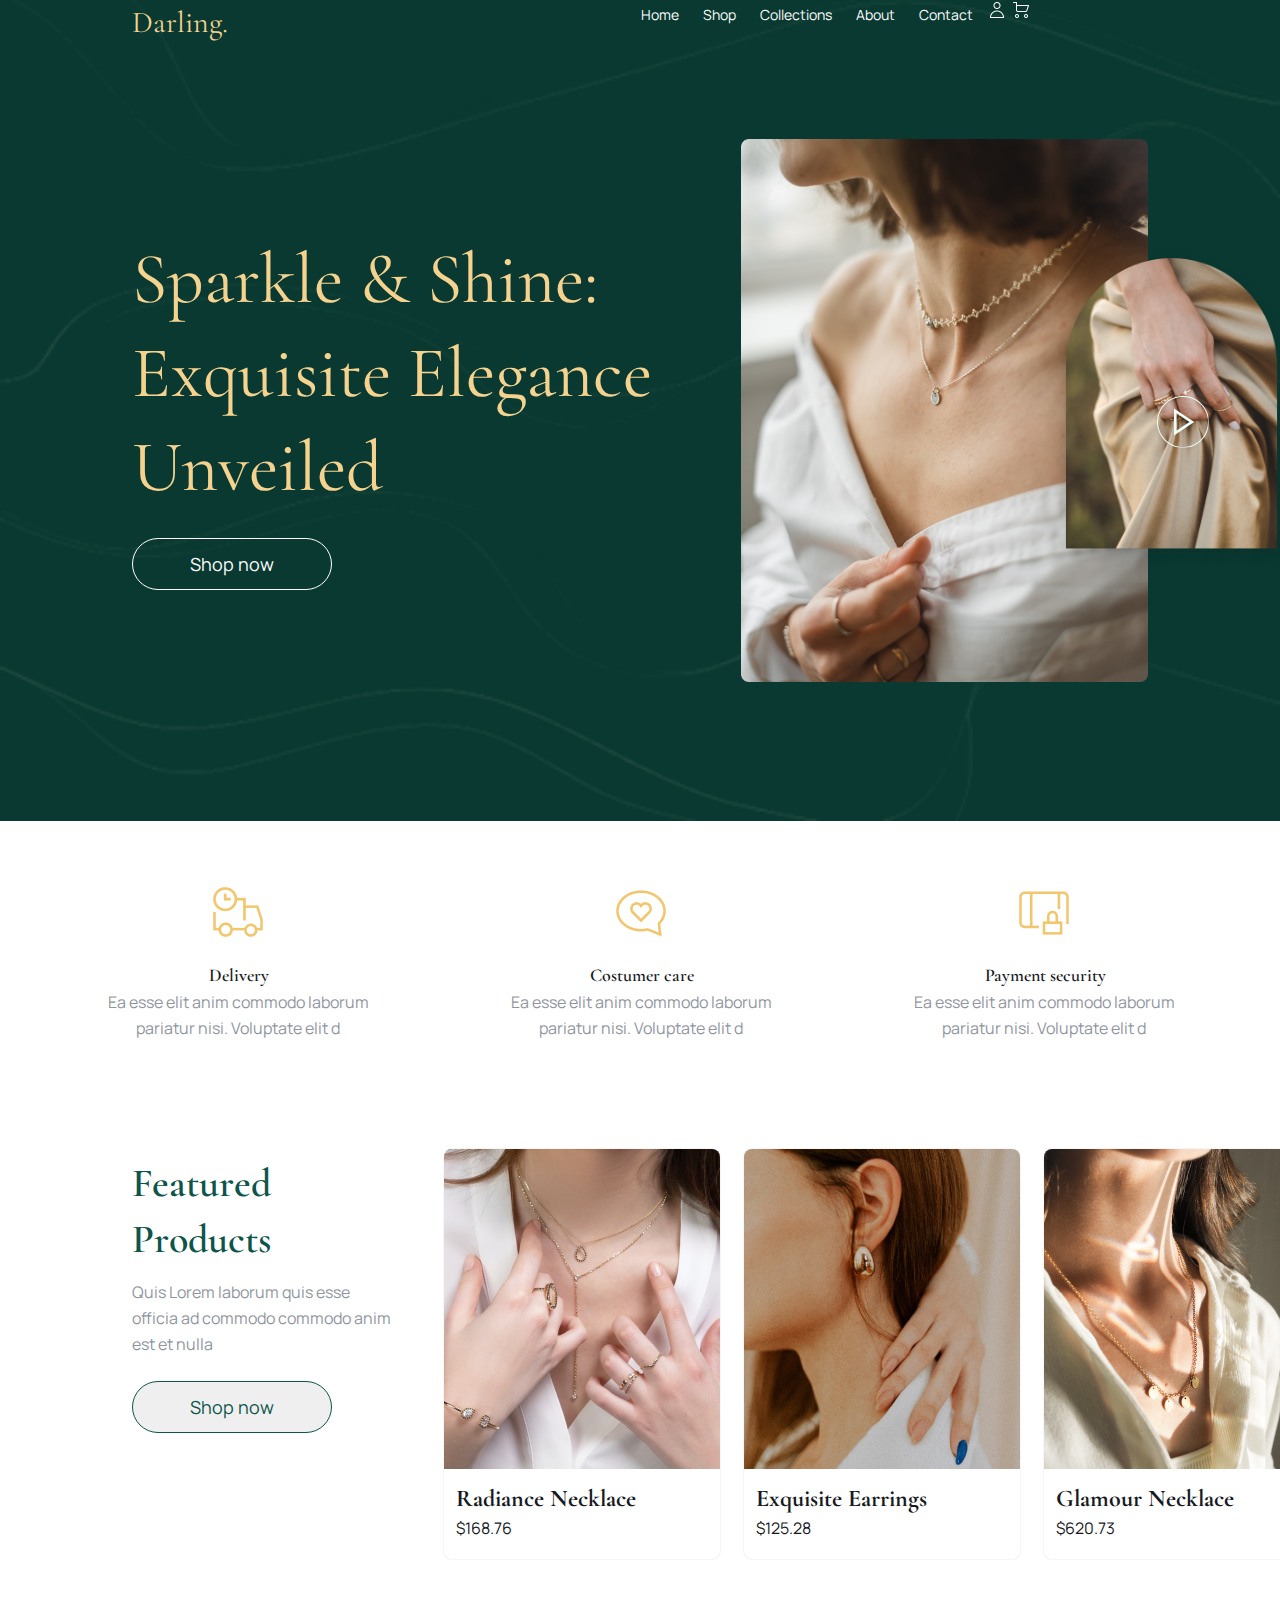
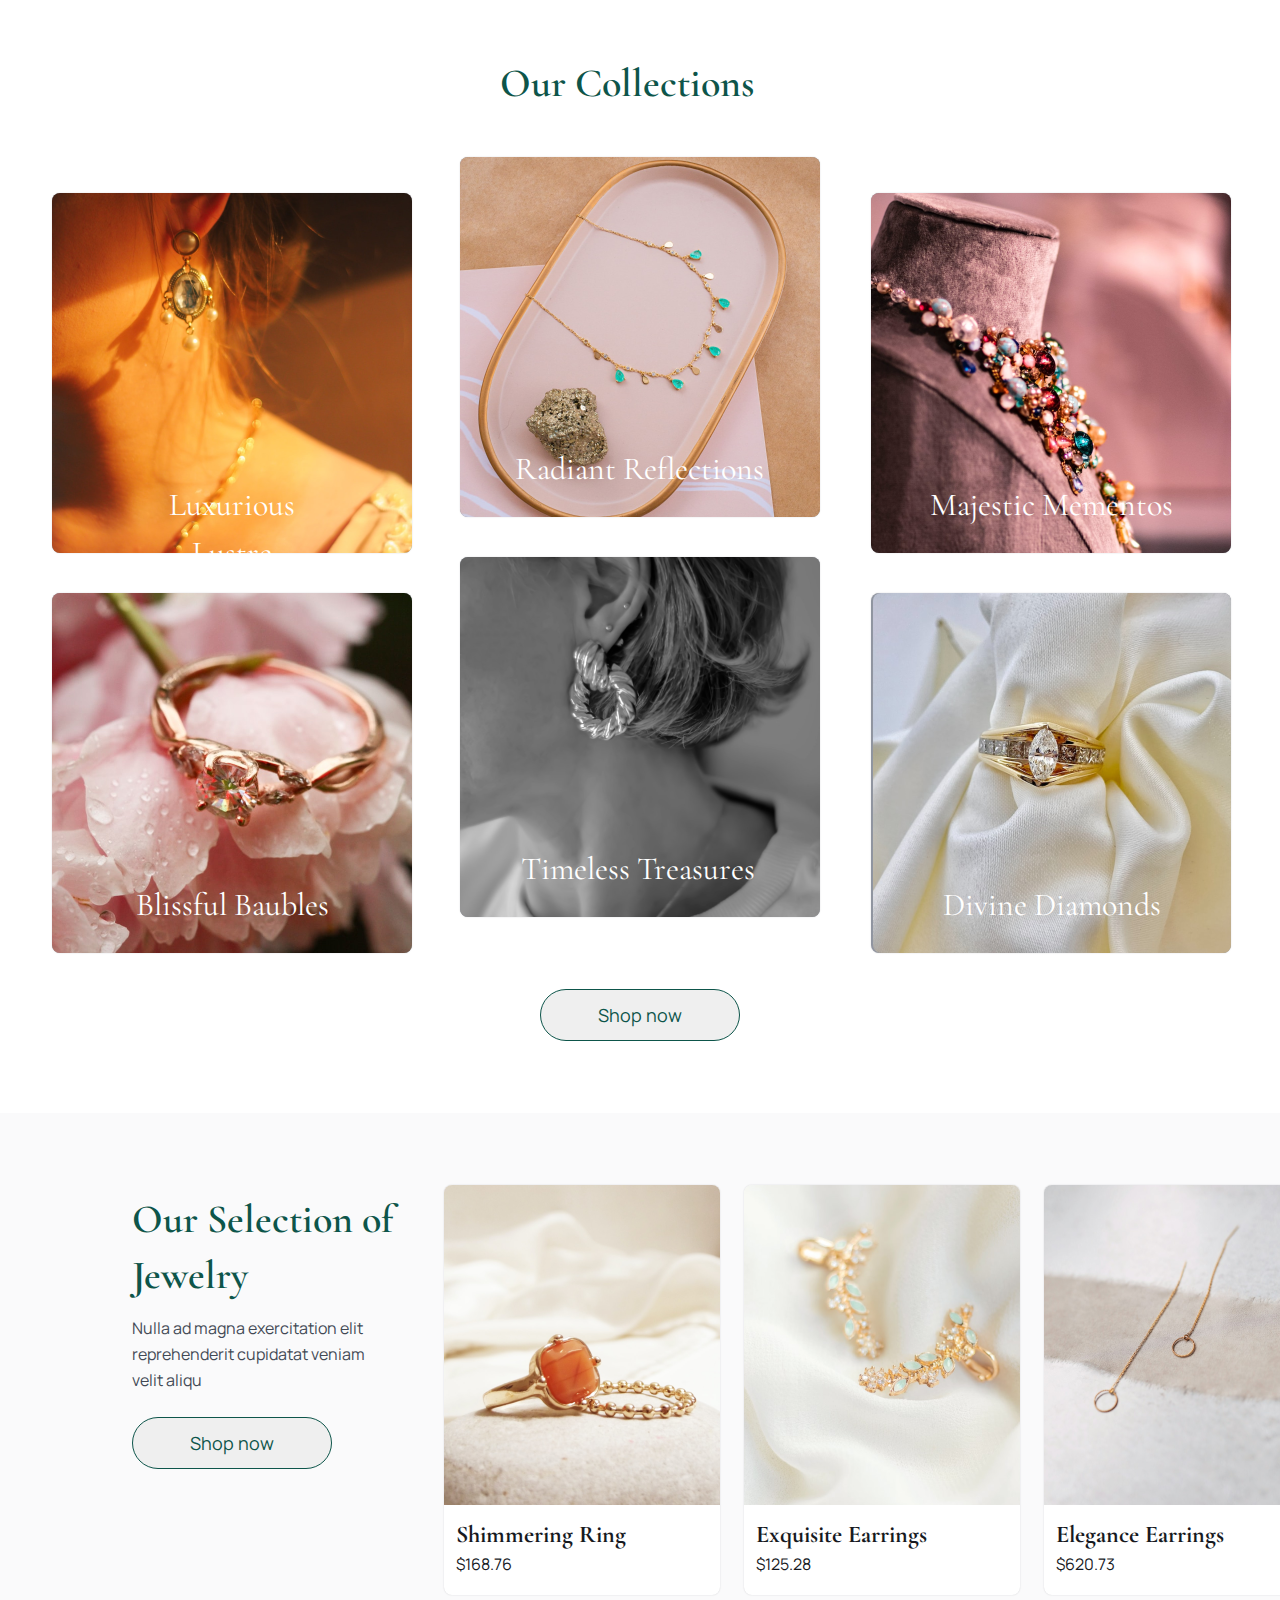
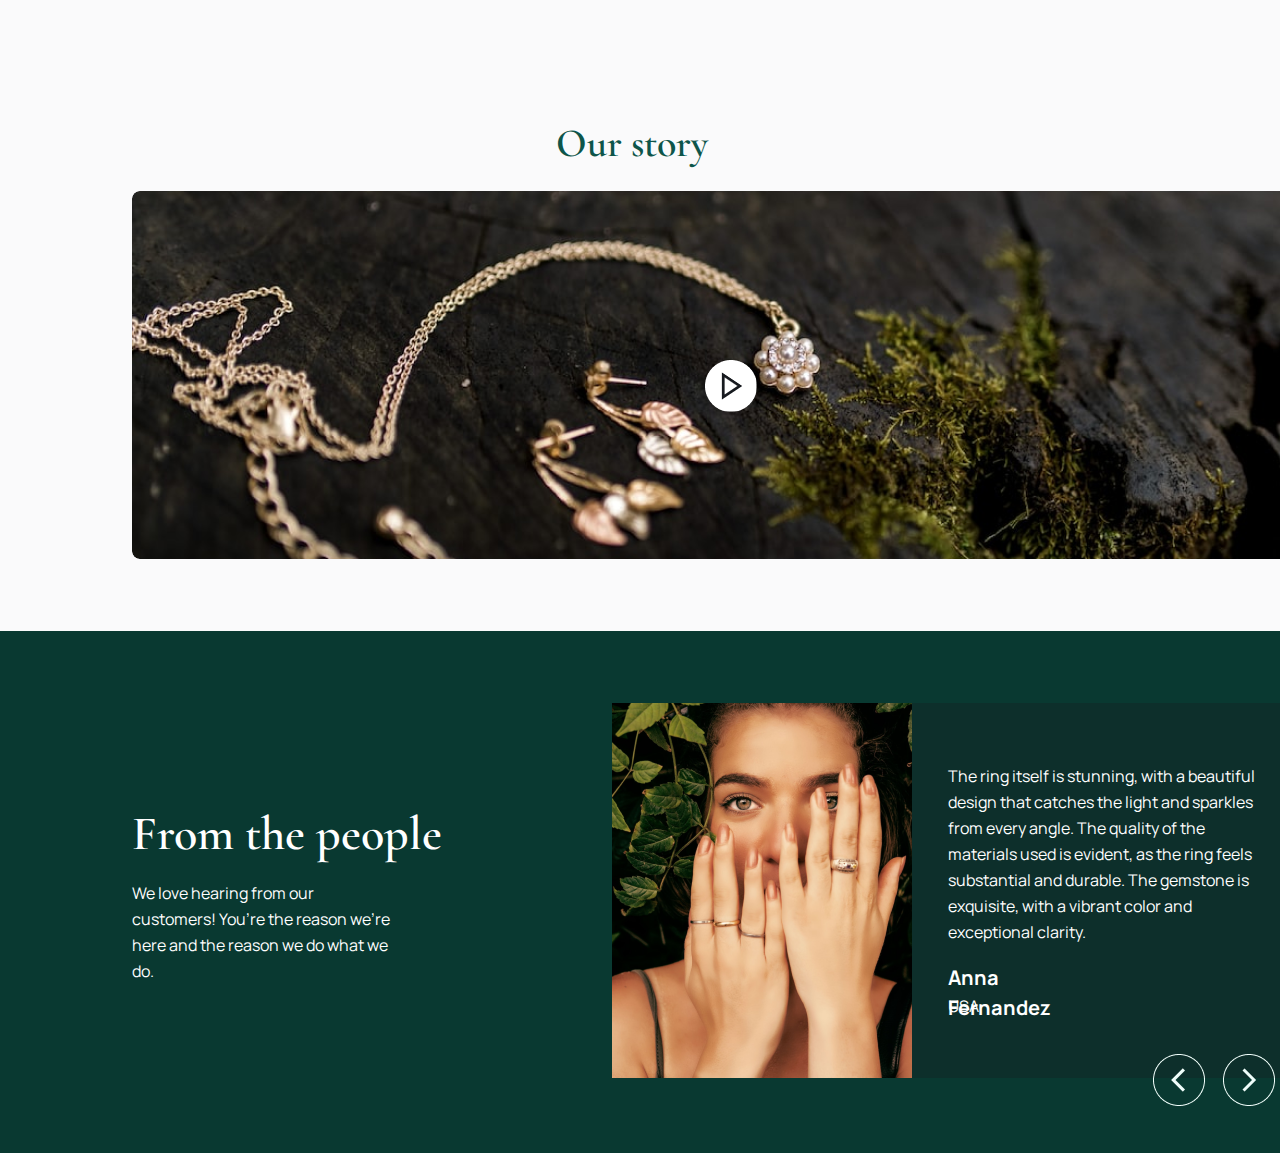
==== homepage.html @ 570a11aa "primer avance" ====
<!DOCTYPE html>
<html lang="en">
<head>
    <meta charset="UTF-8">
    <meta name="viewport" content="width=device-width, initial-scale=1.0">
    <link rel="stylesheet" href="styles.css">
    <title>proyecto</title>
</head>
<body>
    <img class="vector" src="./assets/vector fondo.png" alt="vector fondo">
    <header class="encabezado"> 
        <ul>
            <span>Darling.</span>
        </ul>
        <nav>
            <a href="">Home</a>
            <a href="">Shop</a>
            <a href="">Collections</a>
            <a href="">About</a>
            <a href="">Contact</a>
            <img  src="./assets/muñeco.png" alt="perfil">
            <img  src="./assets/carrito.png" alt="carrito">
        </nav>
    </header>
    <section class="principal">
        <h1>Sparkle & Shine: Exquisite Elegance Unveiled</h1>
        <button type="submit">Shop now</button>      
        <img class="imagen1" src="./assets/Imagen1.png" alt="imagen collares">  
        <img class="imagen2" src="./assets/Imagen2.png" alt="imagen anillos">
        <img class="reproductor" src="./assets/reproduccion.png" alt="reproduccion de video">
        
    </section>
    <section class="segunda">
        <article class="delivery1">
            <img class="time" src="./assets/Delivery time 1.png" alt="Delivery">
            <h2 class="delivery">Delivery</h2>
            <p class="deliveryp">Ea esse elit anim commodo laborum pariatur nisi. Voluptate elit d</p>
            </article>
            <article class="delivery1">
            <img class="love" src="./assets/Love message 1.png" alt="mensaje">
            <h2 class="Costumer">Costumer care</h2>
            <p class="costumerp">Ea esse elit anim commodo laborum pariatur nisi. Voluptate elit d</p>
            </article>
            <img class="lock" src="./assets/Lock landscape 1.png" alt="seguro">
            <article class="delivery1">
            <h2 class="Payment">Payment security</h2>
            <p class="paymentp">Ea esse elit anim commodo laborum pariatur nisi. Voluptate elit d</p>
            </article>
    </section>
    <section class="tercera">
            <h3 class="featured">Featured Products</h3>
            <p class="textoizq">Quis Lorem laborum quis esse officia ad commodo commodo anim est et nulla </p>
            <button type="submit">Shop now</button>
            <div class="tercera1">
                <img src="./assets/Image 1.png" alt="primeraimagen">
                <h3 class="radiance">Radiance Necklace</h3>
                <p class="precio1">$168.76</p>
            </div>
            <div class="tercera2">
                <img class="image2" src="./assets/Image 1 (1).png" alt="segundaimagen">
                <h3 class="exquisite">Exquisite Earrings</h3>
                <p class="precio2">$125.28</p>
            </div>
            <div class="tercera3">
                <img class="image3" src="./assets/Image 1 (2).png" alt="terceraimagen">
                <h3 class="glamour">Glamour Necklace</h3>
                <p class="precio3">$620.73</p>
            </div>
            <div class="tercera4">
                <img class="image4" src="./assets/Image 1 (3).png" alt="cuartaimagen">
                <h3 class="delights">Delights Earrings</h3>
                <p class="precio4">$327.71</p>
            </div>
            <div class="tercera5">
                <img class="image5" src="./assets/Image 1 (4).png" alt="quintaimagen">
                <h3 class="dreamy">Dreamy Necklace</h3>
                <p class="precio5">$327.71</p>
            </div>
    </section>
    <section class="cuarta">
        <button type="submit">Shop now</button>
        <h4 class="our">Our Collections</h4>
        <div class="cuarta1">
            <img src="./assets/Image1.png" alt="">
            <h4 class="luxurious">Luxurious Lustre</h4>
        </div>
        <div class="cuarta2" >
            <img src="./assets/Image2.png" alt="">
            <h4 class="radiant">Radiant Reflections</h4>
        </div>
        <div class="cuarta3" >
            <img src="./assets/Image3.png" alt="">
            <h4 class="majestic">Majestic Mementos</h4>
        </div>
        <div class="cuarta4" >
            <img src="./assets/Image4.png" alt="">
            <h4 class="blissful">Blissful Baubles</h4>
        </div>
        <div class="cuarta5" >
            <img src="./assets/Image5.png" alt="">
            <h4 class="timeless">Timeless Treasures</h4>
        </div>
        <div class="cuarta6" >
            <img src="./assets/Image6.png" alt="">
            <h4 class="divine">Divine Diamonds</h4>
        </div>
    </section>
    <section class="quinta">
        <h5 class="ourselection">Our Selection of Jewelry</h5>
        <p class="texto">Nulla ad magna exercitation elit reprehenderit cupidatat veniam velit aliqu</p>
        <button type="submit">Shop now</button>
        <div class="quinta1">
            <img src="./assets/quinta1.png" alt="">
            <h3 class="shimmering">Shimmering Ring</h3>
            <p class="precioquinto1">$168.76</p>
        </div>
        <div class="quinta2">
            <img src="./assets/quinta2.png" alt="">
            <h3 class="exquisitee">Exquisite Earrings</h3>
            <p class="precioquinto2">$125.28</p>
        </div>
        <div class="quinta3">
            <img src="./assets/quinta3.png" alt="">
            <h3 class="elegance">Elegance Earrings</h3>
            <p class="precioquinto3">$620.73</p>
        </div>
        <div class="quinta4">
            <img src="./assets/quinta4.png" alt="">
            <h3 class="luxury">Luxury Charms Brooch</h3>
            <p class="precioquinto4">$327.71</p>
        </div>
        <div class="quinta5">
            <img src="./assets/quinta5.png" alt="">
            <h3 class="blissfulbloom">Blissful Bloom Ring</h3>
            <p class="precioquinto5">$327.71</p>
        </div>
    </section>
    <section class="sexta">
        <h6 class="ourstory">Our story</h6>
        <img class="imagencompleta" src="./assets/sexta.png" alt="">
        <img class="imagenboton" src="./assets/sexta1.png" alt="">

    </section>
    <footer class="piedepagina">
        <div class="parte1">
            <h6 class="fromthepeople"> From the people </h6>
            <p class="pparte1">We love hearing from our customers!
                You’re the reason we’re here and the reason we do what we do.</p>   
        </div>
        <div class="parte2">
            <img class="piedepaginaimg" src="./assets/piedepagina.png" alt="">
            <p class="pparte2">The ring itself is stunning, with a beautiful design that catches the light and sparkles from every angle. The quality of the materials used is evident, as the ring feels substantial and durable. The gemstone is exquisite, with a vibrant color and exceptional clarity.</p>
            <h6 class="nombreanna">Anna Fernandez</h6>
            <h6 class="nombreusa">USA</h6>
            <img class="izqboton1" src="./assets/boton1.png" alt="">
            <img class="derboton2" src="./assets/boton2.png" alt="">
        </div>
    </footer>
</body>
</html>
---- styles.css ----
@import url('https://fonts.googleapis.com/css2?family=Cormorant+Garamond:wght@300&display=swap');
@import url('https://fonts.googleapis.com/css2?family=Manrope:wght@200&display=swap');

* {
    margin: 0;
    padding: 0;
}
/* .encabezado, .principal{
position: absolute;
background: #093931;
} */
/* Container 1 */
.encabezado{
    position: absolute;
    height: 821px;
    left: 0px;
    right: 0px;
    top: 0px;
    background: #093931;
    background-image: url(./assets/vector\ fondo.png);
    background-size: cover;
    background-repeat: no-repeat;
    }
.encabezado span {
position: absolute;
width: 95px;
height: 46px;
left: 132px;

font-family: 'Cormorant Garamond', serif;
font-style: normal;
font-weight: 400;
font-size: 30px;
line-height: 46px;

color: #F5D38E;
}

/* Header Menu 1 */
.encabezado nav {
position: absolute;
width: 431px;
height: 43px;
right: 218px;

border-radius: 4px;
}
.encabezado a{
padding: 10px;
text-decoration: none;    
font-family: 'Manrope', sans-serif;
font-style: normal;
font-weight: 400;
font-size: 14px;
line-height: 22px;
/* identical to box height, or 157% */

color: #FFFFFF;

}

.encabezado img{
width: 20px;
height: 20px;
top: 21px;
left: 1244px;
padding: 2.5px, 3.5px, 2.5px, 3.5px;
}

.principal h1{
position: absolute;    
width: 537px;
height: 282px;
top: 232px;
left: 132px;

font-family: Cormorant Garamond;
font-size: 72px;
font-weight: 400;
line-height: 94px;
letter-spacing: 0em;
text-align: left;

color:  #F5D38E;

}
.vector {
    position: absolute;
    width: 1440px;
    height: 821px;
    }
    
.principal button {
position:absolute;
width: 200px;
height: 52px;
top: 538px;
left: 132px;
padding: 12px, 59px, 12px, 59px;
border-radius: 26px;
border: 1px solid white;
background: transparent;
font-family: Manrope;
font-size: 18px;
font-weight: 400;
line-height: 28px;
color: #FFFFFF;
}

.imagen1{
position: absolute;
width: 407px;
height: 543px;
top: 139px;
left: 741px;
}
.imagen2{
position: absolute;
width: 241px;
height: 321px;
top: 250px;
left: 1051px;
border-radius: 121px, 121px, 0px, 0px;

}

.reproductor {
position: absolute;
width: 52px;
height: 52px;
top: 385px;
left: 1146px;
padding: 10.5px;
border-radius: 26px;
border: 1px;
}

.segunda {
position: absolute;
display: flex;
height: 232px;
left: 0px;
right: 0px;
top: 845px;

background: #FFFFFF;
}

/* Container 1 */




/* Love message 1 */
.love  {
position: absolute;
width: 62px;
height: 62px;
left: calc(50% - 62px/2 + 1px);
top: 36px;

}

/* Customer care */
.Costumer {
position: absolute;
width: 120px;
height: 28px;
left: calc(50% - 120px/2 + 2px);
top: 116px;

font-family: 'Cormorant Garamond';
font-style: normal;
font-weight: 600;
font-size: 18px;
line-height: 28px;
/* identical to box height, or 156% */
text-align: center;
color: #171A1F;

}

/* Ea esse elit anim commodo laborum pariatur nisi. Voluptate elit d */
.costumerp{
position: absolute;
width: 276px;
height: 52px;
left: calc(50% - 276px/2 + 1px);
top: 144px;

font-family: 'Manrope';
font-style: normal;
font-weight: 400;
font-size: 16px;
line-height: 26px;
/* or 162% */
text-align: center;

color: #9095A0;
}


/* Delivery time 1 */
.time{
position: absolute;
width: 62px;
height: 62px;
left: calc(50% - 62px/2 - 402px);
top: 36px;
}

/* Delivery */
.delivery{
position: absolute;
width: 70px;
height: 28px;
left: calc(50% - 70px/2 - 401px);
top: 116px;

font-family: 'Cormorant Garamond';
font-style: normal;
font-weight: 600;
font-size: 18px;
line-height: 28px;
/* identical to box height, or 156% */
text-align: center;

color: #171A1F;
}

/* Ea esse elit anim commodo laborum pariatur nisi. Voluptate elit d */
.deliveryp{
position: absolute;
width: 276px;
height: 52px;
left: calc(50% - 276px/2 - 402px);
top: 144px;

font-family: 'Manrope';
font-style: normal;
font-weight: 400;
font-size: 16px;
line-height: 26px;
/* or 162% */
text-align: center;

color: #9095A0;
}


/* Lock landscape 1 */
.lock{
position: absolute;
width: 62px;
height: 62px;
left: calc(50% - 62px/2 + 404px);
top: 36px;
}


/* Payment security */
.Payment{

position: absolute;
width: 143px;
height: 28px;
left: calc(50% - 143px/2 + 405.5px);
top: 116px;

font-family: 'Cormorant Garamond';
font-style: normal;
font-weight: 600;
font-size: 18px;
line-height: 28px;
/* identical to box height, or 156% */
text-align: center;

color: #171A1F;


}


/* Ea esse elit anim commodo laborum pariatur nisi. Voluptate elit d */
.paymentp{
position: absolute;
width: 276px;
height: 40px;
left: calc(50% - 276px/2 + 404px);
top: 144px;

font-family: 'Manrope';
font-style: normal;
font-weight: 400;
font-size: 16px;
line-height: 26px;
/* or 162% */
text-align: center;

color: #9095A0;

}


/* Container 1 */
.tercera {
position: absolute;
height: 506px;
left: 0px;
right: 0px;
top: 1101px;

background: #FFFFFF;

}
/* Container 1 */
.tercera1{
position: absolute;
width: 276px;
height: 410px;
left: 444px;
top: calc(50% - 410px/2);
background: #FFFFFF;
box-shadow: 0px 0px 2px rgba(23, 26, 31, 0.12), 0px 0px 1px rgba(23, 26, 31, 0.07);
border-radius: 8px;
} 

.tercera1 img{
    position: absolute;
    left: 0px;
    right: 0px;
    top: 0px;
    bottom: 90px;
    background: url(.jpg);
    border-top-right-radius: 8px;
    border-top-left-radius: 8px;
    }
/* Radiance Necklace */
.radiance{
position: absolute;
width: 180px;
height: 36px;
left: 12px;
bottom: 42px;

font-family: 'Cormorant Garamond';
font-style: normal;
font-weight: 700;
font-size: 24px;
line-height: 36px;
/* identical to box height, or 150% */

color: #171A1F;
}


/* $168.76 */
.precio1{
position: absolute;
width: 57px;
height: 26px;
left: 12px;
bottom: 18px;

font-family: 'Manrope';
font-style: normal;
font-weight: 400;
font-size: 16px;
line-height: 26px;
/* identical to box height, or 162% */

color: #171A1F;

}




/* Featured Products */
.featured{
position: absolute;
width: 264px;
height: 112px;
left: 132px;
top: calc(50% - 112px/2 - 143px);
font-family: 'Cormorant Garamond';
font-style: normal;
font-weight: 600;
font-size: 40px;
line-height: 56px;
/* or 140% */

color: #0D554A;

}

/* Container 1 */
.tercera2{
position: absolute;
width: 276px;
height: 410px;
left: 744px;
top: calc(50% - 410px/2);
background: #FFFFFF;
box-shadow: 0px 0px 2px rgba(23, 26, 31, 0.12), 0px 0px 1px rgba(23, 26, 31, 0.07);
border-radius: 8px;
}

/* Exquisite Earrings */
.exquisite{
position: absolute;
width: 172px;
height: 36px;
left: 12px;
bottom: 42px;

font-family: 'Cormorant Garamond';
font-style: normal;
font-weight: 700;
font-size: 24px;
line-height: 36px;
/* identical to box height, or 150% */

color: #171A1F;
}


/* $125.28 */
.precio2{
position: absolute;
width: 57px;
height: 26px;
left: 12px;
bottom: 18px;

font-family: 'Manrope';
font-style: normal;
font-weight: 400;
font-size: 16px;
line-height: 26px;
/* identical to box height, or 162% */

color: #171A1F;
}


/* Image 1 */
.image2{
position: absolute;
left: 0px;
right: 0px;
top: 0px;
bottom: 90px;
border-top-right-radius: 8px;
border-top-left-radius: 8px;
background: url(.jpg);
}

/* Container 1 */
.tercera3{
position: absolute;
width: 276px;
height: 410px;
left: 1044px;
top: calc(50% - 410px/2);

background: #FFFFFF;
box-shadow: 0px 0px 2px rgba(23, 26, 31, 0.12), 0px 0px 1px rgba(23, 26, 31, 0.07);
border-radius: 8px;
}

/* Glamour Necklace */
.glamour{
position: absolute;
width: 178px;
height: 36px;
left: 12px;
bottom: 42px;

font-family: 'Cormorant Garamond';
font-style: normal;
font-weight: 700;
font-size: 24px;
line-height: 36px;
/* identical to box height, or 150% */

color: #171A1F;
}


/* $620.73 */
.precio3{
position: absolute;
width: 60px;
height: 26px;
left: 12px;
bottom: 18px;

font-family: 'Manrope';
font-style: normal;
font-weight: 400;
font-size: 16px;
line-height: 26px;
/* identical to box height, or 162% */

color: #171A1F;
}


/* Image 1 */
.image3{
position: absolute;
left: 0px;
right: 0px;
top: 0px;
bottom: 90px;
border-top-right-radius: 8px;
border-top-left-radius: 8px;
background: url(.jpg);
}

/* Quis Lorem laborum quis esse officia ad commodo commodo anim est et nulla  */
.textoizq{
position: absolute;
width: 264px;
height: 78px;
left: 132px;
top: calc(50% - 78px/2 - 36px);

font-family: 'Manrope';
font-style: normal;
font-weight: 400;
font-size: 16px;
line-height: 26px;
/* or 162% */

color: #9095A0;
}


/* Button 1 */
.tercera button{
box-sizing: border-box;

position: absolute;
width: 200px;
height: 52px;
left: 132px;
top: calc(50% - 52px/2 + 53px);

border: 1px solid #0D554A;
border-radius: 26px;
font-family: 'Manrope';
font-style: normal;
font-weight: 400;
font-size: 18px;
line-height: 28px;
/* identical to box height, or 156% */

color: #0D554A;
}





/* Container 1 */
.tercera4{
position: absolute;
width: 276px;
height: 410px;
left: 1344px;
top: calc(50% - 410px/2);

background: #FFFFFF;
box-shadow: 0px 0px 2px rgba(23, 26, 31, 0.12), 0px 0px 1px rgba(23, 26, 31, 0.07);
border-radius: 8px;
}

/* Delights Earrings */
.delights{
position: absolute;
width: 164px;
height: 36px;
left: 12px;
bottom: 42px;

font-family: 'Cormorant Garamond';
font-style: normal;
font-weight: 700;
font-size: 24px;
line-height: 36px;
/* identical to box height, or 150% */

color: #171A1F;
}


/* $327.71 */
.precio4{
position: absolute;
width: 53px;
height: 26px;
left: 12px;
bottom: 18px;

font-family: 'Manrope';
font-style: normal;
font-weight: 400;
font-size: 16px;
line-height: 26px;
/* identical to box height, or 162% */

color: #171A1F;
}


/* Image 1 */
.image4{
position: absolute;
left: 0px;
right: 0px;
top: 0px;
bottom: 90px;
border-top-right-radius: 8px;
border-top-left-radius: 8px;
background: url(.jpg);
}

/* Container 1 */
.tercera5{
position: absolute;
width: 276px;
height: 410px;
left: 1656px;
top: calc(50% - 410px/2);

background: #FFFFFF;
box-shadow: 0px 0px 2px rgba(23, 26, 31, 0.12), 0px 0px 1px rgba(23, 26, 31, 0.07);
border-radius: 8px;
}

/* Dreamy Necklace */
.dreamy{
position: absolute;
width: 167px;
height: 36px;
left: 12px;
bottom: 42px;

font-family: 'Cormorant Garamond';
font-style: normal;
font-weight: 700;
font-size: 24px;
line-height: 36px;
/* identical to box height, or 150% */

color: #171A1F;
}


/* $327.71 */
.precio5{
position: absolute;
width: 54px;
height: 26px;
left: 12px;
bottom: 18px;

font-family: 'Manrope';
font-style: normal;
font-weight: 400;
font-size: 16px;
line-height: 26px;
/* identical to box height, or 162% */

color: #171A1F;
}


/* Image 1 */
.image5{
position: absolute;
left: 0px;
right: 0px;
top: 0px;
bottom: 90px;
border-top-right-radius: 8px;
border-top-left-radius: 8px;
background: url(.jpg);
}

/* Container 1 */
.cuarta{
position: absolute;
height: 1082px;
left: 0px;
right: 0px;
top: 1607px;

background: #FFFFFF;

}
/* Our Collections */
.our{
position: absolute;
width: 255px;
height: 56px;
left: calc(50% - 255px/2 - 13.5px);
top: 48px;

font-family: 'Cormorant Garamond';
font-style: normal;
font-weight: 600;
font-size: 40px;
line-height: 56px;
/* identical to box height, or 140% */
text-align: center;

color: #0D554A;
}


/* Container 1 */
.cuarta1{
    position: absolute;
    width: 360px;
    height: 360px;
    left: calc(50% - 360px/2 - 408px);
    top: 186px;
    
    background: #9095A0;
    box-shadow: 0px 0px 2px rgba(23, 26, 31, 0.12), 0px 0px 1px rgba(23, 26, 31, 0.07);
    border-radius: 8px;
    }
        /* Button 1 */
        .cuarta button{
            box-sizing: border-box;
            
            position: absolute;
            width: 200px;
            height: 52px;
            left: calc(50% - 200px/2);
            top: 982px;
            
            border: 1px solid #0D554A;
            border-radius: 26px;
            font-family: 'Manrope';
            font-style: normal;
            font-weight: 400;
            font-size: 18px;
            line-height: 28px;
            /* identical to box height, or 156% */
            
            color: #0D554A;
            
            }
    /* Image 1 */
    .cuarta1 img{
    position: absolute;
    left: 0px;
    right: 0px;
    top: 0px;
    bottom: 0px;
    border-radius: 8px;
    background: url(.jpg);
    }
    
    /* Luxurious Lustre */
    .luxurious{
    position: absolute;
    width: 212px;
    height: 48px;
    left: calc(50% - 212px/2);
    bottom: 24px;
    
    font-family: 'Cormorant Garamond';
    font-style: normal;
    font-weight: 400;
    font-size: 32px;
    line-height: 48px;
    /* identical to box height, or 150% */
    text-align: center;
    
    color: #FFFFFF;
    }
    
    
    /* Container 1 */
    .cuarta2{
    position: absolute;
    width: 360px;
    height: 360px;
    left: calc(50% - 360px/2);
    top: 150px;
    
    background: #9095A0;
    box-shadow: 0px 0px 2px rgba(23, 26, 31, 0.12), 0px 0px 1px rgba(23, 26, 31, 0.07);
    border-radius: 8px;
    }
    
    /* Image 1 */
    .cuarta2 img{
    position: absolute;
    left: 0px;
    right: 0px;
    top: 0px;
    bottom: 0px;
    border-radius: 8px;
    background: url(.jpg);
    }
    
    /* Radiant Reflections */
    .radiant{
    position: absolute;
    width: 249px;
    height: 48px;
    left: calc(50% - 249px/2 - 0.5px);
    bottom: 24px;
    
    font-family: 'Cormorant Garamond';
    font-style: normal;
    font-weight: 400;
    font-size: 32px;
    line-height: 48px;
    /* identical to box height, or 150% */
    text-align: center;
    
    color: #FFFFFF;
    }
    
    
    /* Container 1 */
    .cuarta3{
    position: absolute;
    width: 360px;
    height: 360px;
    left: calc(50% - 360px/2 + 411px);
    top: 186px;
    
    background: #9095A0;
    box-shadow: 0px 0px 2px rgba(23, 26, 31, 0.12), 0px 0px 1px rgba(23, 26, 31, 0.07);
    border-radius: 8px;
    }
    
    /* Image 1 */
    .cuarta3 img{
    position: absolute;
    left: 0px;
    right: 0px;
    top: 0px;
    bottom: 0px;
    border-radius: 8px;
    background: url(.jpg);
    }
    
    /* Majestic Mementos */
    .majestic{
    position: absolute;
    width: 244px;
    height: 48px;
    left: calc(50% - 244px/2);
    bottom: 24px;
    
    font-family: 'Cormorant Garamond';
    font-style: normal;
    font-weight: 400;
    font-size: 32px;
    line-height: 48px;
    /* identical to box height, or 150% */
    text-align: center;
    
    color: #FFFFFF;
    }
    
    

    
/* Container 1 */
.cuarta4{
position: absolute;
width: 360px;
height: 360px;
left: calc(50% - 360px/2 - 408px);
top: 586px;

background: #9095A0;
box-shadow: 0px 0px 2px rgba(23, 26, 31, 0.12), 0px 0px 1px rgba(23, 26, 31, 0.07);
border-radius: 8px;

}
/* Image 1 */
.cuarta4 img{
position: absolute;
left: 0px;
right: 0px;
top: 0px;
bottom: 0px;
border-radius: 8px;
background: url(.jpg);
}

/* Blissful Baubles */
.blissful{
position: absolute;
width: 194px;
height: 48px;
left: calc(50% - 194px/2);
bottom: 24px;

font-family: 'Cormorant Garamond';
font-style: normal;
font-weight: 400;
font-size: 32px;
line-height: 48px;
/* identical to box height, or 150% */
text-align: center;

color: #FFFFFF;
}


/* Container 1 */
.cuarta5{
position: absolute;
width: 360px;
height: 360px;
left: calc(50% - 360px/2);
top: 550px;

background: #9095A0;
box-shadow: 0px 0px 2px rgba(23, 26, 31, 0.12), 0px 0px 1px rgba(23, 26, 31, 0.07);
border-radius: 8px;
}

/* Image 1 */
.cuarta5 img{
position: absolute;
left: 0px;
right: 0px;
top: 0px;
bottom: 0px;
border-radius: 8px;
background: url(.jpg);
}

/* Timeless Treasures */
.timeless{
position: absolute;
width: 234px;
height: 48px;
left: calc(50% - 234px/2 - 2px);
bottom: 24px;

font-family: 'Cormorant Garamond';
font-style: normal;
font-weight: 400;
font-size: 32px;
line-height: 48px;
/* identical to box height, or 150% */
text-align: center;

color: #FFFFFF;
}


/* Container 1 */
.cuarta6{
position: absolute;
width: 360px;
height: 360px;
left: calc(50% - 360px/2 + 411px);
top: 586px;

background: #9095A0;
box-shadow: 0px 0px 2px rgba(23, 26, 31, 0.12), 0px 0px 1px rgba(23, 26, 31, 0.07);
border-radius: 8px;
}

/* Image 1 */
.cuarta6 img{
position: absolute;
left: 2px;
right: -2px;
top: 0px;
bottom: 0px;
border-radius: 8px;
background: url(.jpg);
}

/* Divine Diamonds */
.divine{
position: absolute;
width: 219px;
height: 48px;
left: calc(50% - 219px/2 + 0.5px);
bottom: 24px;

font-family: 'Cormorant Garamond';
font-style: normal;
font-weight: 400;
font-size: 32px;
line-height: 48px;
/* identical to box height, or 150% */
text-align: center;

color: #FFFFFF;
}





/* Container 1 */
.quinta{
position: absolute;
height: 554px;
left: 0px;
right: 0px;
top: 2713px;

background: #FAFAFB;
}
/* Our Selection of Jewelry */
.ourselection{
    position: absolute;
    width: 264px;
    height: 112px;
    left: 132px;
    top: calc(50% - 112px/2 - 143px);
    
    font-family: 'Cormorant Garamond';
    font-style: normal;
    font-weight: 600;
    font-size: 40px;
    line-height: 56px;
    /* or 140% */
    
    color: #0D554A;
    }
/* Container 1 */
.quinta1{
position: absolute;
width: 276px;
height: 410px;
left: 444px;
top: calc(50% - 410px/2);

background: #FFFFFF;
box-shadow: 0px 0px 2px rgba(23, 26, 31, 0.12), 0px 0px 1px rgba(23, 26, 31, 0.07);
border-radius: 8px;
}

/* Shimmering Ring */
.shimmering{
position: absolute;
width: 170px;
height: 36px;
left: 12px;
bottom: 42px;

font-family: 'Cormorant Garamond';
font-style: normal;
font-weight: 700;
font-size: 24px;
line-height: 36px;
/* identical to box height, or 150% */

color: #171A1F;
}


/* $168.76 */
.precioquinto1{
position: absolute;
width: 57px;
height: 26px;
left: 12px;
bottom: 18px;

font-family: 'Manrope';
font-style: normal;
font-weight: 400;
font-size: 16px;
line-height: 26px;
/* identical to box height, or 162% */

color: #171A1F;
}


/* Image 1 */
.quinta1 img{
position: absolute;
left: 0px;
right: 0px;
top: 0px;
bottom: 90px;
border-top-right-radius: 8px ;
border-top-left-radius: 8px;
background: url(.jpg);
}




/* Container 1 */
.quinta2{
position: absolute;
width: 276px;
height: 410px;
left: 744px;
top: calc(50% - 410px/2);

background: #FFFFFF;
box-shadow: 0px 0px 2px rgba(23, 26, 31, 0.12), 0px 0px 1px rgba(23, 26, 31, 0.07);
border-radius: 8px;
}

/* Exquisite Earrings */
.exquisitee{
position: absolute;
width: 172px;
height: 36px;
left: 12px;
bottom: 42px;

font-family: 'Cormorant Garamond';
font-style: normal;
font-weight: 700;
font-size: 24px;
line-height: 36px;
/* identical to box height, or 150% */

color: #171A1F;
}


/* $125.28 */
.precioquinto2{
position: absolute;
width: 57px;
height: 26px;
left: 12px;
bottom: 18px;

font-family: 'Manrope';
font-style: normal;
font-weight: 400;
font-size: 16px;
line-height: 26px;
/* identical to box height, or 162% */

color: #171A1F;
}


/* Image 1 */
.quinta2 img{
position: absolute;
left: 0px;
right: 0px;
top: 0px;
bottom: 90px;
border-top-right-radius: 8px ;
border-top-left-radius: 8px;
background: url(.jpg);
}

/* Container 1 */
.quinta3{
position: absolute;
width: 276px;
height: 410px;
left: 1044px;
top: calc(50% - 410px/2);

background: #FFFFFF;
box-shadow: 0px 0px 2px rgba(23, 26, 31, 0.12), 0px 0px 1px rgba(23, 26, 31, 0.07);
border-radius: 8px;
}

/* Elegance Earrings */
.elegance{
position: absolute;
width: 169px;
height: 36px;
left: 12px;
bottom: 42px;

font-family: 'Cormorant Garamond';
font-style: normal;
font-weight: 700;
font-size: 24px;
line-height: 36px;
/* identical to box height, or 150% */

color: #171A1F;
}


/* $620.73 */
.precioquinto3{
position: absolute;
width: 60px;
height: 26px;
left: 12px;
bottom: 18px;

font-family: 'Manrope';
font-style: normal;
font-weight: 400;
font-size: 16px;
line-height: 26px;
/* identical to box height, or 162% */

color: #171A1F;
}


/* Image 1 */
.quinta3 img{
position: absolute;
left: 0px;
right: 0px;
top: 0px;
bottom: 90px;
border-top-right-radius: 8px ;
border-top-left-radius: 8px;
background: url(.jpg);
}

/* Nulla ad magna exercitation elit reprehenderit cupidatat veniam velit aliqu */
.texto{
position: absolute;
width: 264px;
height: 78px;
left: 132px;
top: calc(50% - 78px/2 - 36px);

font-family: 'Manrope';
font-style: normal;
font-weight: 400;
font-size: 16px;
line-height: 26px;
/* or 162% */

color: #424955;
}


/* Button 1 */
.quinta button{
box-sizing: border-box;

position: absolute;
width: 200px;
height: 52px;
left: 132px;
top: calc(50% - 52px/2 + 53px);

border: 1px solid #0D554A;
border-radius: 26px;

font-family: 'Manrope';
font-style: normal;
font-weight: 400;
font-size: 18px;
line-height: 28px;
/* identical to box height, or 156% */

color: #0D554A;
}


/* Container 1 */
.quinta4{
position: absolute;
width: 276px;
height: 410px;
left: 1344px;
top: calc(50% - 410px/2);

background: #FFFFFF;
box-shadow: 0px 0px 2px rgba(23, 26, 31, 0.12), 0px 0px 1px rgba(23, 26, 31, 0.07);
border-radius: 8px;
}

/* Luxury Charms Brooch */
.luxury{
position: absolute;
width: 222px;
height: 36px;
left: 12px;
bottom: 42px;

font-family: 'Cormorant Garamond';
font-style: normal;
font-weight: 700;
font-size: 24px;
line-height: 36px;
/* identical to box height, or 150% */

color: #171A1F;
}


/* $327.71 */
.precioquinto4{
position: absolute;
width: 53px;
height: 26px;
left: 12px;
bottom: 18px;

font-family: 'Manrope';
font-style: normal;
font-weight: 400;
font-size: 16px;
line-height: 26px;
/* identical to box height, or 162% */

color: #171A1F;
}


/* Image 1 */
.quinta4 img{
position: absolute;
left: 0px;
right: 0px;
top: 0px;
bottom: 90px;
border-top-right-radius: 8px ;
border-top-left-radius: 8px;
background: url(.jpg);
}

/* Container 1 */
.quinta5{
position: absolute;
width: 276px;
height: 410px;
left: 1656px;
top: calc(50% - 410px/2);

background: #FFFFFF;
box-shadow: 0px 0px 2px rgba(23, 26, 31, 0.12), 0px 0px 1px rgba(23, 26, 31, 0.07);
border-radius: 8px;
}

/* Blissful Bloom Ring */
.blissfulbloom{
position: absolute;
width: 190px;
height: 36px;
left: 12px;
bottom: 42px;

font-family: 'Cormorant Garamond';
font-style: normal;
font-weight: 700;
font-size: 24px;
line-height: 36px;
/* identical to box height, or 150% */

color: #171A1F;
}


/* $327.71 */
.precioquinto5{
position: absolute;
width: 54px;
height: 26px;
left: 12px;
bottom: 18px;

font-family: 'Manrope';
font-style: normal;
font-weight: 400;
font-size: 16px;
line-height: 26px;
/* identical to box height, or 162% */

color: #171A1F;
}


/* Image 1 */
.quinta5 img{
position: absolute;
left: 0px;
right: 0px;
top: 0px;
bottom: 90px;
border-top-right-radius: 8px ;
border-top-left-radius: 8px;
background: url(.jpg);
}

.sexta{
position: absolute;
height: 564px;
left: 0px;
right: 0px;
top: 3267px;

background: #FAFAFB;
}

/* Image 1 */
.imagencompleta {
    position: absolute;
    width: 1176px;
    height: 368px;
    top: 124px;
    left: 132px;
    border-radius: 8px;
    
}

/* Our story */
.sexta h6{
position: absolute;
width: 154px;
height: 56px;
left: calc(50% - 154px/2 - 8px);
top: 48px;

font-family: 'Cormorant Garamond';
font-style: normal;
font-weight: 600;
font-size: 40px;
line-height: 56px;
/* identical to box height, or 140% */
text-align: center;

color: #0D554A;
}


/* Icon Button 1 */
.imagenboton{
position: absolute;
width: 52px;
height: 52px;
top: 282px;
left: 694px;
padding: 10.5px;
border-radius: 26px;
}

/* Container 1 */
.piedepagina{
position: absolute;
height: 522px;
left: 0px;
right: 0px;
bottom: 230px;
width: 1440px;
height: 522px;
top: 3831px;
background: #093931;
}



/* From the people  */
.fromthepeople{
position: absolute;
width: 311px;
height: 68px;
left: 132px;
top: calc(50% - 68px/2 - 58px);

font-family: 'Cormorant Garamond';
font-style: normal;
font-weight: 600;
font-size: 48px;
line-height: 68px;
/* identical to box height, or 142% */

color: #FFFFFF;
}


/* We love hearing from our customers! You’re the reason we’re here and the reason we do what we do. */
.pparte1{
position: absolute;
width: 264px;
height: 104px;
left: 132px;
top: calc(50% - 104px/2 + 40px);

font-family: 'Manrope';
font-style: normal;
font-weight: 400;
font-size: 16px;
line-height: 26px;
/* or 162% */

color: #FFFFFF;
}


/* Container 1 */
.parte2{
position: absolute;
width: 696px;
height: 375px;
right: 132px;
top: calc(50% - 375px/2 - 1.5px);

background: rgba(23, 26, 31, 0.3);
border-radius: 8px;
}

/* Image 1 */
.piedepaginaimg{
position: absolute;
width: 300px;
height: 375px;
left: 0px;
top: 0px;

background: url(.jpg);
}

/* The ring itself is stunning, with a beautiful design that catches the light and sparkles from every angle. The quality of the materials used is evident, as the ring feels substantial and durable. The gemstone is exquisite, with a vibrant color and exceptional clarity. */
.pparte2{
position: absolute;
height: 182px;
left: 336px;
right: 36px;
top: 60px;

font-family: 'Manrope';
font-style: normal;
font-weight: 400;
font-size: 16px;
line-height: 26px;
/* or 162% */

color: #FFFFFF;
}


/* Anna Fernandez */
.nombreanna{
position: absolute;
width: 156px;
height: 30px;
left: 336px;
top: 260px;

font-family: 'Manrope';
font-style: normal;
font-weight: 700;
font-size: 20px;
line-height: 30px;
/* identical to box height, or 150% */

color: #FFFFFF;
}


/* USA */
.nombreusa{
position: absolute;
width: 31px;
height: 26px;
left: 336px;
top: 290px;

font-family: 'Manrope';
font-style: normal;
font-weight: 400;
font-size: 16px;
line-height: 26px;
/* identical to box height, or 162% */

color: #FFFFFF;
}


/* Icon Button 1 */
.izqboton1{
    position: absolute;
    display: flex;
    width: 52px;
    height: 52px;
    padding: 10.5px;
    left: 530px;
    top: 340px;
    justify-content: center;
    align-items: center;
    flex-shrink: 0;
}

.derboton2{
    position: absolute;
    display: flex;
    width: 52px;
    height: 52px;
    padding: 10.5px;
    left: 600px;
    top: 340px;
    justify-content: center;
    align-items: center;
    flex-shrink: 0;
}
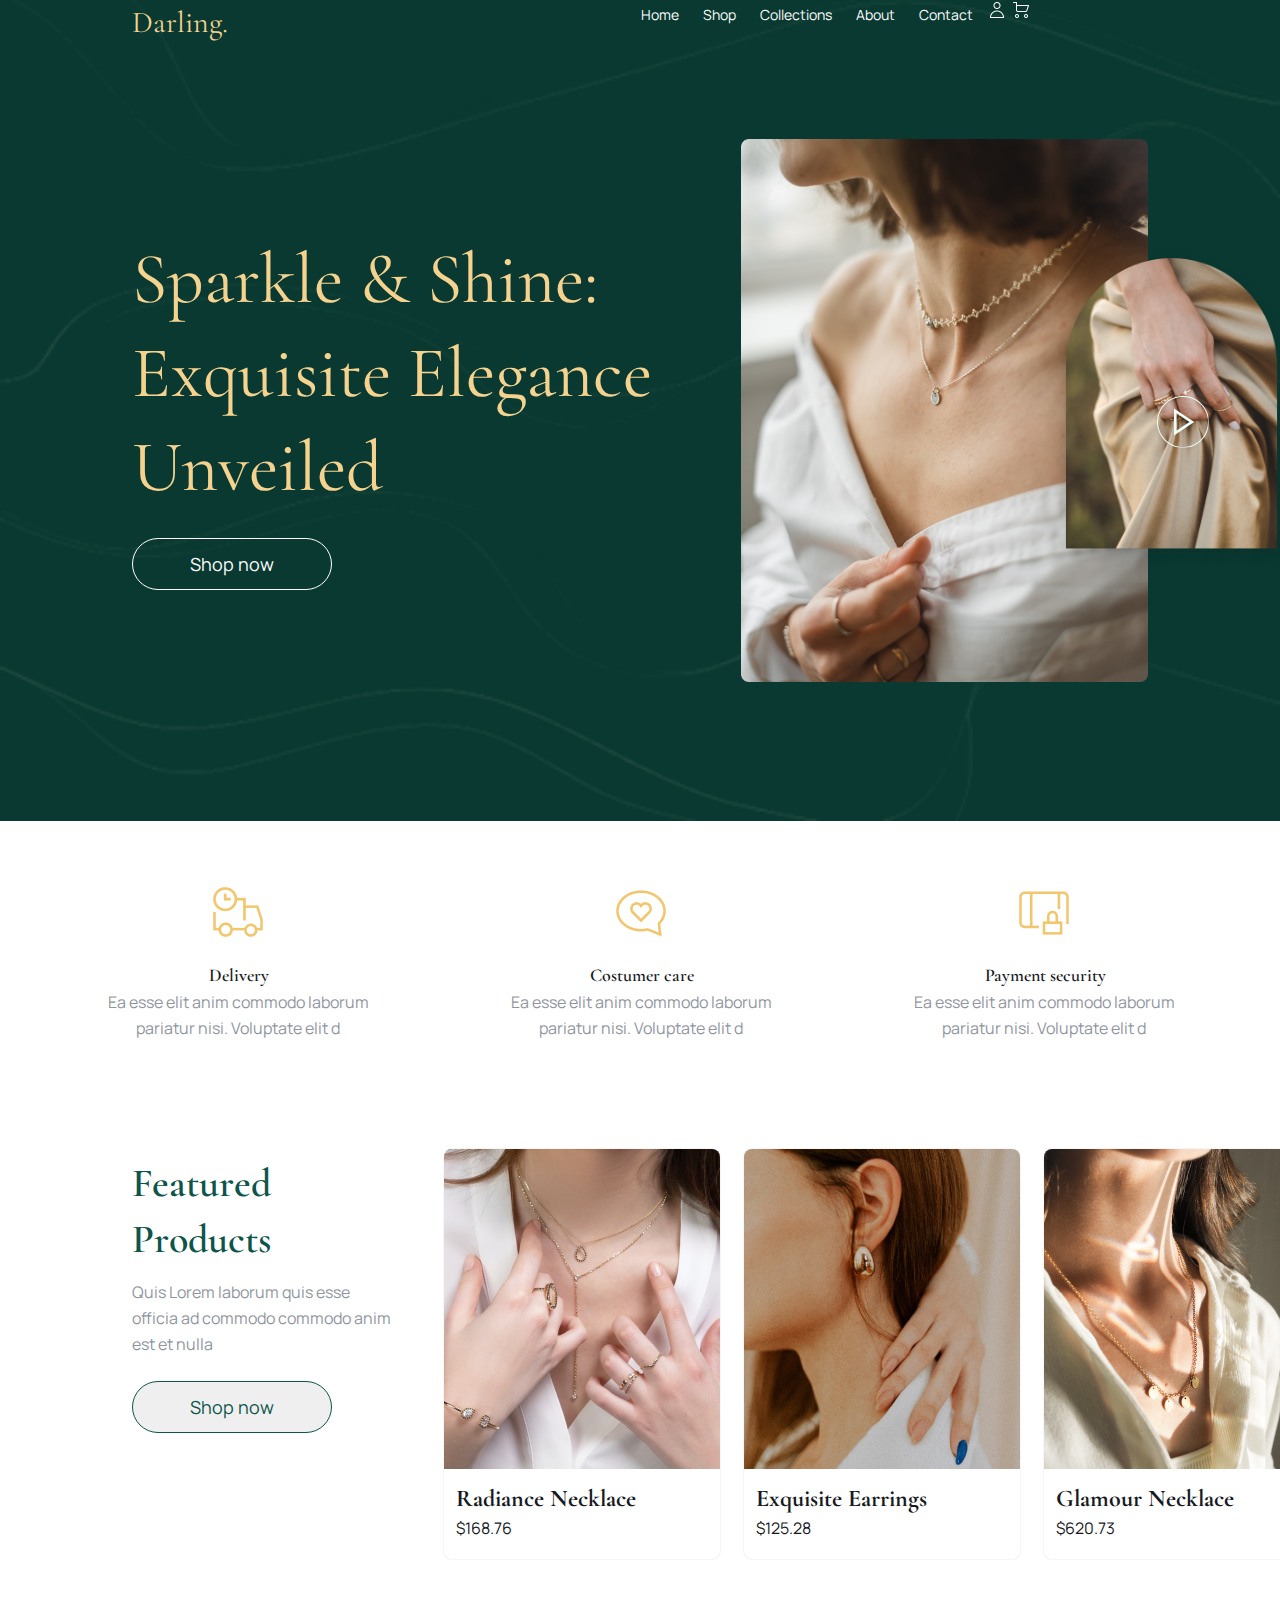
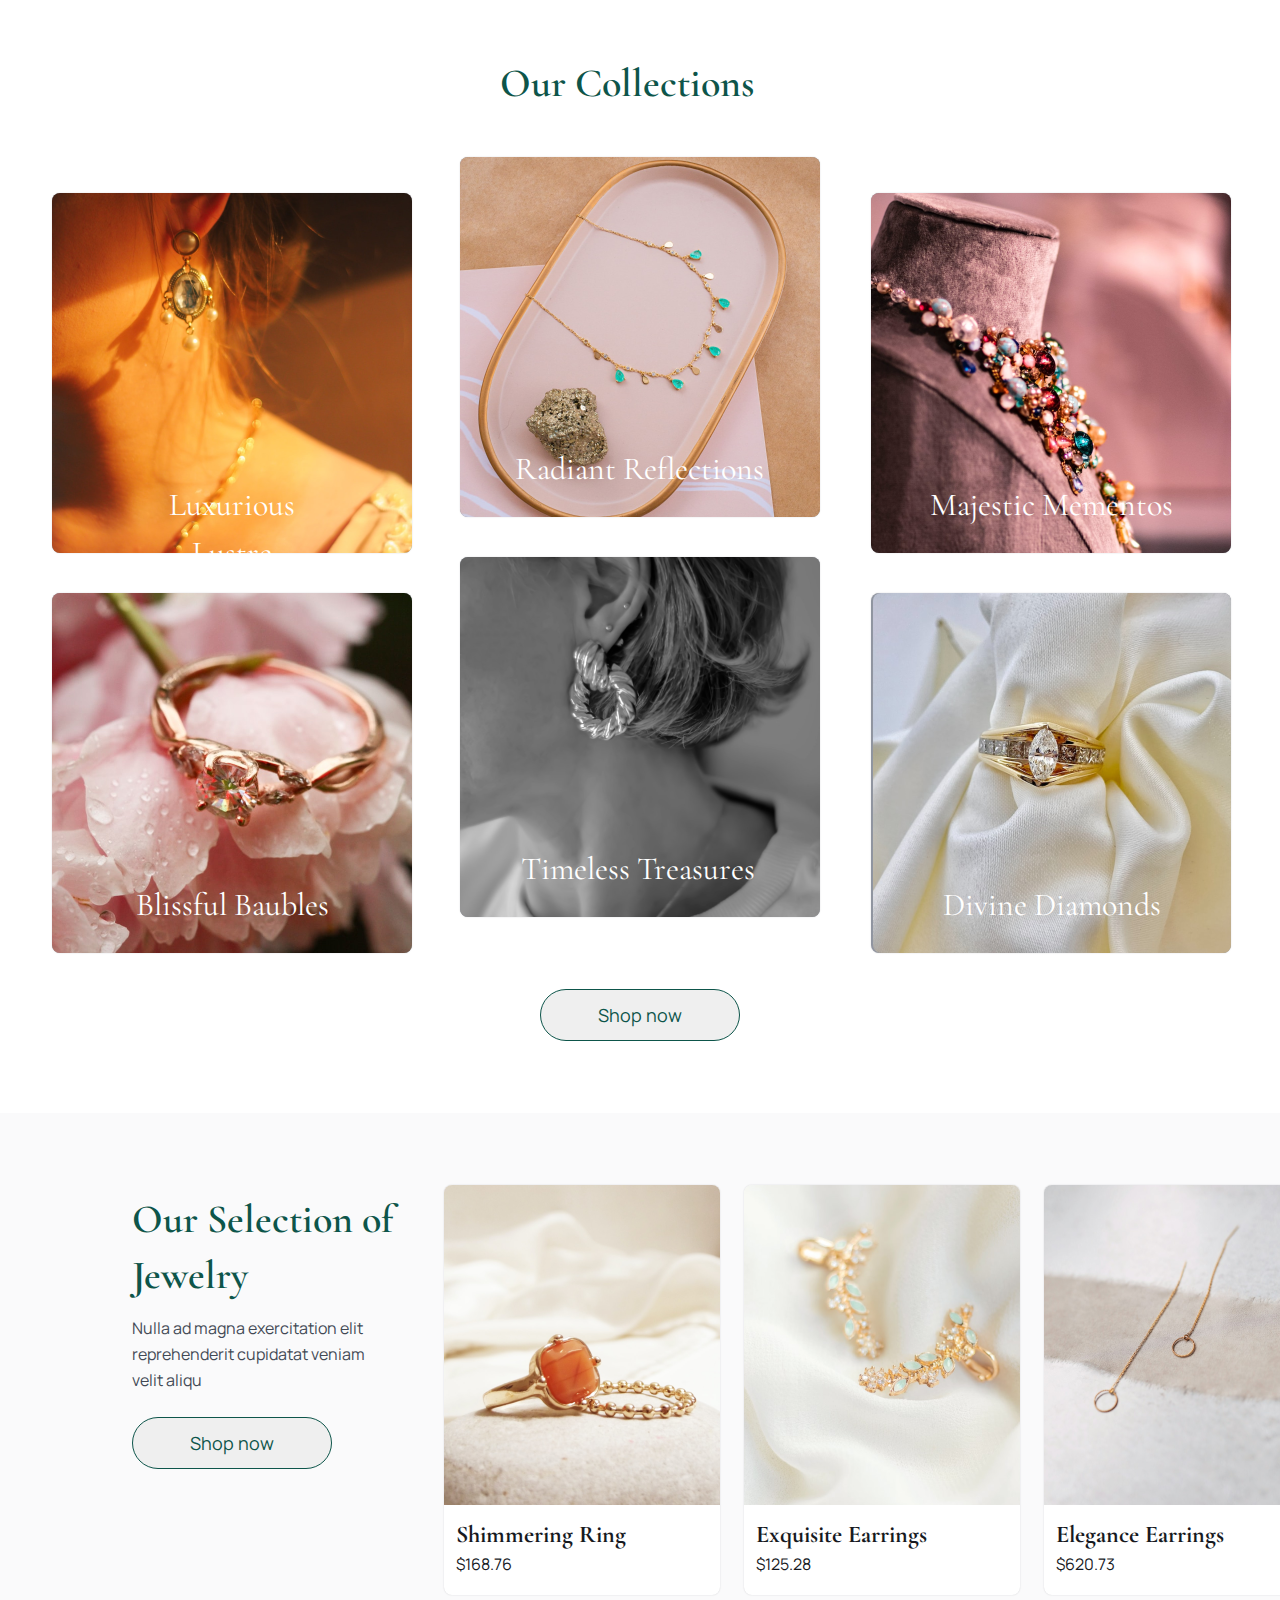
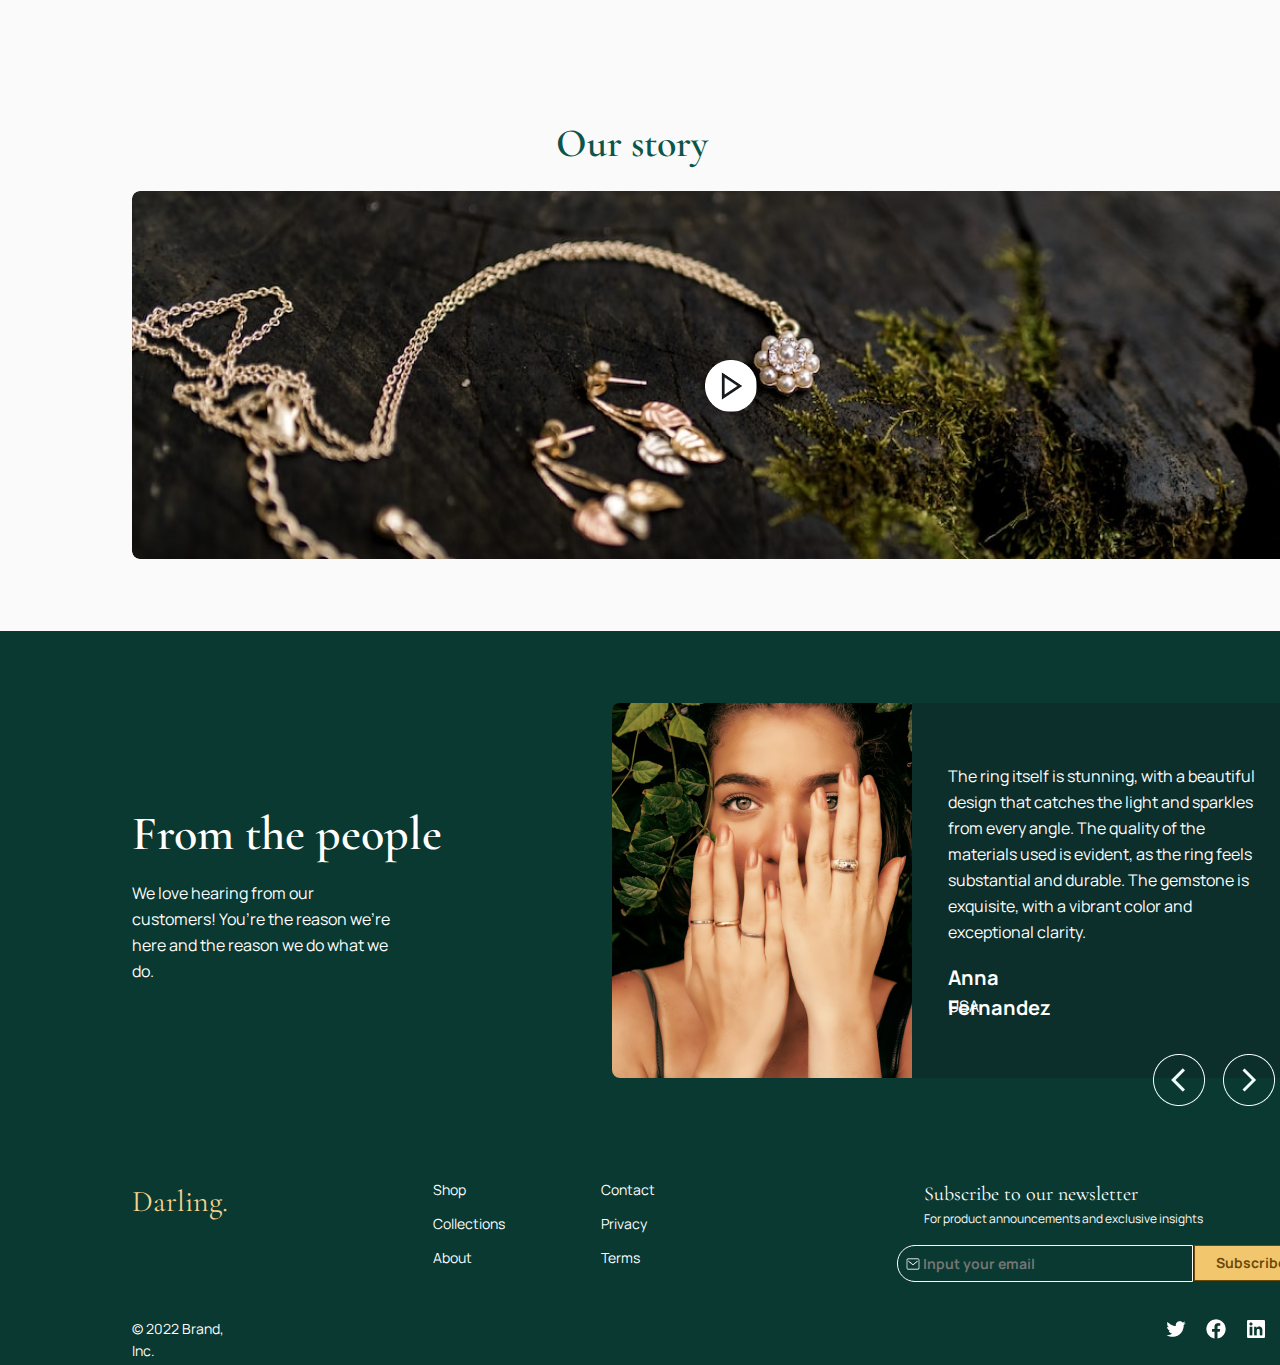
==== commit 24820d59: "actualizaciones pie de pagina" ====
--- a/homepage.html
+++ b/homepage.html
@@ -155,6 +155,27 @@
             <img class="izqboton1" src="./assets/boton1.png" alt="">
             <img class="derboton2" src="./assets/boton2.png" alt="">
         </div>
+        <div class="parte3">
+            <h6 class="darlingf">Darling.</h6>
+            <h6 class="brandinc">© 2022 Brand, Inc.</h6>
+            <a class="shopf" href="">Shop</a>
+            <a class="collectionsf" href="">Collections</a>
+            <a class="aboutf" href="">About</a>
+            <a class="contactf" href="">Contact</a>
+            <a class="privacyf" href="">Privacy</a>
+            <a class="termsf" href="">Terms</a>
+            <h6 class="subscribef" >Subscribe to our newsletter</h6>
+            <h6 class="forproductf">For product announcements and exclusive insights</h6>
+            <form action="">
+                <input class="inputmail" type="text" placeholder="Input your email">
+                <img class="mail" src="./assets/Mail.png" alt="mail">
+                <button type="submit">Subscribe</button>
+            </form>
+            <img class="logotwitter" src="./assets/Logo twitter 1.png" alt="">
+            <img class="logofb" src="./assets/Logo facebook 1.png" alt="">
+            <img class="logolinkedin" src="./assets/Logo linkedin 1.png" alt="">
+            <img class="logoyoutube" src="./assets/Logo youtube 1.png" alt="">
+        </div>
     </footer>
 </body>
 </html>
--- a/styles.css
+++ b/styles.css
@@ -1523,7 +1523,8 @@
 height: 375px;
 left: 0px;
 top: 0px;
-
+border-radius: 8px 8px 0px;
+border-top-right-radius: 0px;
 background: url(.jpg);
 }
 
@@ -1609,4 +1610,311 @@
     justify-content: center;
     align-items: center;
     flex-shrink: 0;
-}+}
+
+/* Container 1 */
+.parte3{
+position: absolute;
+width: 1440px;
+height: 234px;
+left: 0px;
+right: 0px;
+bottom: 0px;
+top: 500px;
+background: #093931;
+}
+
+
+
+/* Logo facebook 1 */
+.logofb{
+position: absolute;
+width: 24px;
+height: 24px;
+right: 212px;
+bottom: 24px;
+}
+
+
+/* Logo twitter 1 */
+.logotwitter{
+position: absolute;
+width: 24px;
+height: 24px;
+right: 252px;
+bottom: 24px;
+}
+
+
+
+/* Logo youtube 1 */
+.logoyoutube{
+position: absolute;
+width: 24px;
+height: 24px;
+right: 132px;
+bottom: 24px;
+}
+
+
+
+/* Logo linkedin 1 */
+.logolinkedin{
+position: absolute;
+width: 24px;
+height: 24px;
+right: 172px;
+bottom: 24px;
+}
+
+
+
+/* Darling. */
+.darlingf{
+position: absolute;
+width: 95px;
+height: 46px;
+left: 132px;
+top: calc(50% - 46px/2 - 46px);
+
+font-family: 'Cormorant Garamond';
+font-style: normal;
+font-weight: 400;
+font-size: 30px;
+line-height: 46px;
+/* identical to box height, or 153% */
+
+color: #F5D38E;
+}
+
+
+/* Textbox 1 */
+.inputmail{
+position: absolute;
+width: 269px;
+height: 35px;
+right: 247px;
+top: calc(50% - 35px/2 + 14.5px);
+border: 1px solid #FFFFFF;
+border-radius: 18px 0px 0px 18px;
+padding-left: 25px ;
+font-family: 'Manrope';
+font-style: normal;
+font-weight: bold;
+font-size: 14px;
+line-height: 22px;
+/* identical to box height, or 157% */
+background-color: transparent;
+color: #FFFFFF;
+}
+
+
+
+
+
+
+/* Mail */
+.mail{
+position: absolute;
+width: 16px;
+height: 16px;
+left: 905px;
+top: 125px;
+}
+
+
+/* Subscribe to our newsletter */
+.subscribef{
+position: absolute;
+width: 215px;
+height: 30px;
+right: 301px;
+top: calc(50% - 30px/2 - 54px);
+
+font-family: 'Cormorant Garamond';
+font-style: normal;
+font-weight: 400;
+font-size: 20px;
+line-height: 30px;
+/* identical to box height, or 150% */
+
+color: #FFFFFF;
+}
+
+
+/* For product announcements and exclusive insights */
+.forproductf{
+position: absolute;
+width: 281px;
+height: 20px;
+right: 235px;
+top: calc(50% - 20px/2 - 29px);
+
+font-family: 'Manrope';
+font-style: normal;
+font-weight: 400;
+font-size: 12px;
+line-height: 20px;
+/* identical to box height, or 167% */
+
+color: #FAFAFB;
+}
+
+
+/* Button 1 */
+.parte3 button{
+position: absolute;
+width: 114px;
+height: 36px;
+right: 132px;
+top: calc(50% - 36px/2 + 15px);
+
+background: #F2C66D;
+border-radius: 0px 18px 18px 0px;
+border: 1px solid #6b4a09;
+font-family: 'Manrope';
+font-style: normal;
+font-weight: bold;
+font-size: 14px;
+line-height: 22px;
+/* identical to box height, or 157% */
+
+color: #6B4A09;
+}
+
+
+
+
+/* © 2022 Brand, Inc. */
+.brandinc{
+position: absolute;
+width: 117px;
+height: 22px;
+left: 132px;
+bottom: 25px;
+
+font-family: 'Manrope';
+font-style: normal;
+font-weight: 400;
+font-size: 14px;
+line-height: 22px;
+/* identical to box height, or 157% */
+
+color: #FFFFFF;
+}
+
+.parte3 a{
+    text-decoration: none;
+}
+/* Contact */
+.contactf{
+position: absolute;
+width: 54px;
+height: 22px;
+left: 601px;
+top: calc(50% - 22px/2 - 58px);
+
+font-family: 'Manrope';
+font-style: normal;
+font-weight: 400;
+font-size: 14px;
+line-height: 22px;
+/* identical to box height, or 157% */
+
+color: #FFFFFF;
+}
+
+
+/* Privacy */
+.privacyf{
+position: absolute;
+width: 47px;
+height: 22px;
+left: 601px;
+top: calc(50% - 22px/2 - 24px);
+
+font-family: 'Manrope';
+font-style: normal;
+font-weight: 400;
+font-size: 14px;
+line-height: 22px;
+/* identical to box height, or 157% */
+
+color: #FFFFFF;
+}
+
+
+/* Terms */
+.termsf{
+position: absolute;
+width: 40px;
+height: 22px;
+left: 601px;
+top: calc(50% - 22px/2 + 10px);
+
+font-family: 'Manrope';
+font-style: normal;
+font-weight: 400;
+font-size: 14px;
+line-height: 22px;
+/* identical to box height, or 157% */
+
+color: #FFFFFF;
+}
+
+
+/* Collections */
+.collectionsf{
+position: absolute;
+width: 74px;
+height: 22px;
+left: 433px;
+top: calc(50% - 22px/2 - 24px);
+
+font-family: 'Manrope';
+font-style: normal;
+font-weight: 400;
+font-size: 14px;
+line-height: 22px;
+/* identical to box height, or 157% */
+
+color: #FFFFFF;
+}
+
+
+/* Shop */
+.shopf{
+position: absolute;
+width: 34px;
+height: 22px;
+left: 433px;
+top: calc(50% - 22px/2 - 58px);
+
+font-family: 'Manrope';
+font-style: normal;
+font-weight: 400;
+font-size: 14px;
+line-height: 22px;
+/* identical to box height, or 157% */
+
+color: #FFFFFF;
+}
+
+
+/* About */
+.aboutf{
+position: absolute;
+width: 40px;
+height: 22px;
+left: 433px;
+top: calc(50% - 22px/2 + 10px);
+
+font-family: 'Manrope';
+font-style: normal;
+font-weight: 400;
+font-size: 14px;
+line-height: 22px;
+/* identical to box height, or 157% */
+
+color: #FFFFFF;
+}
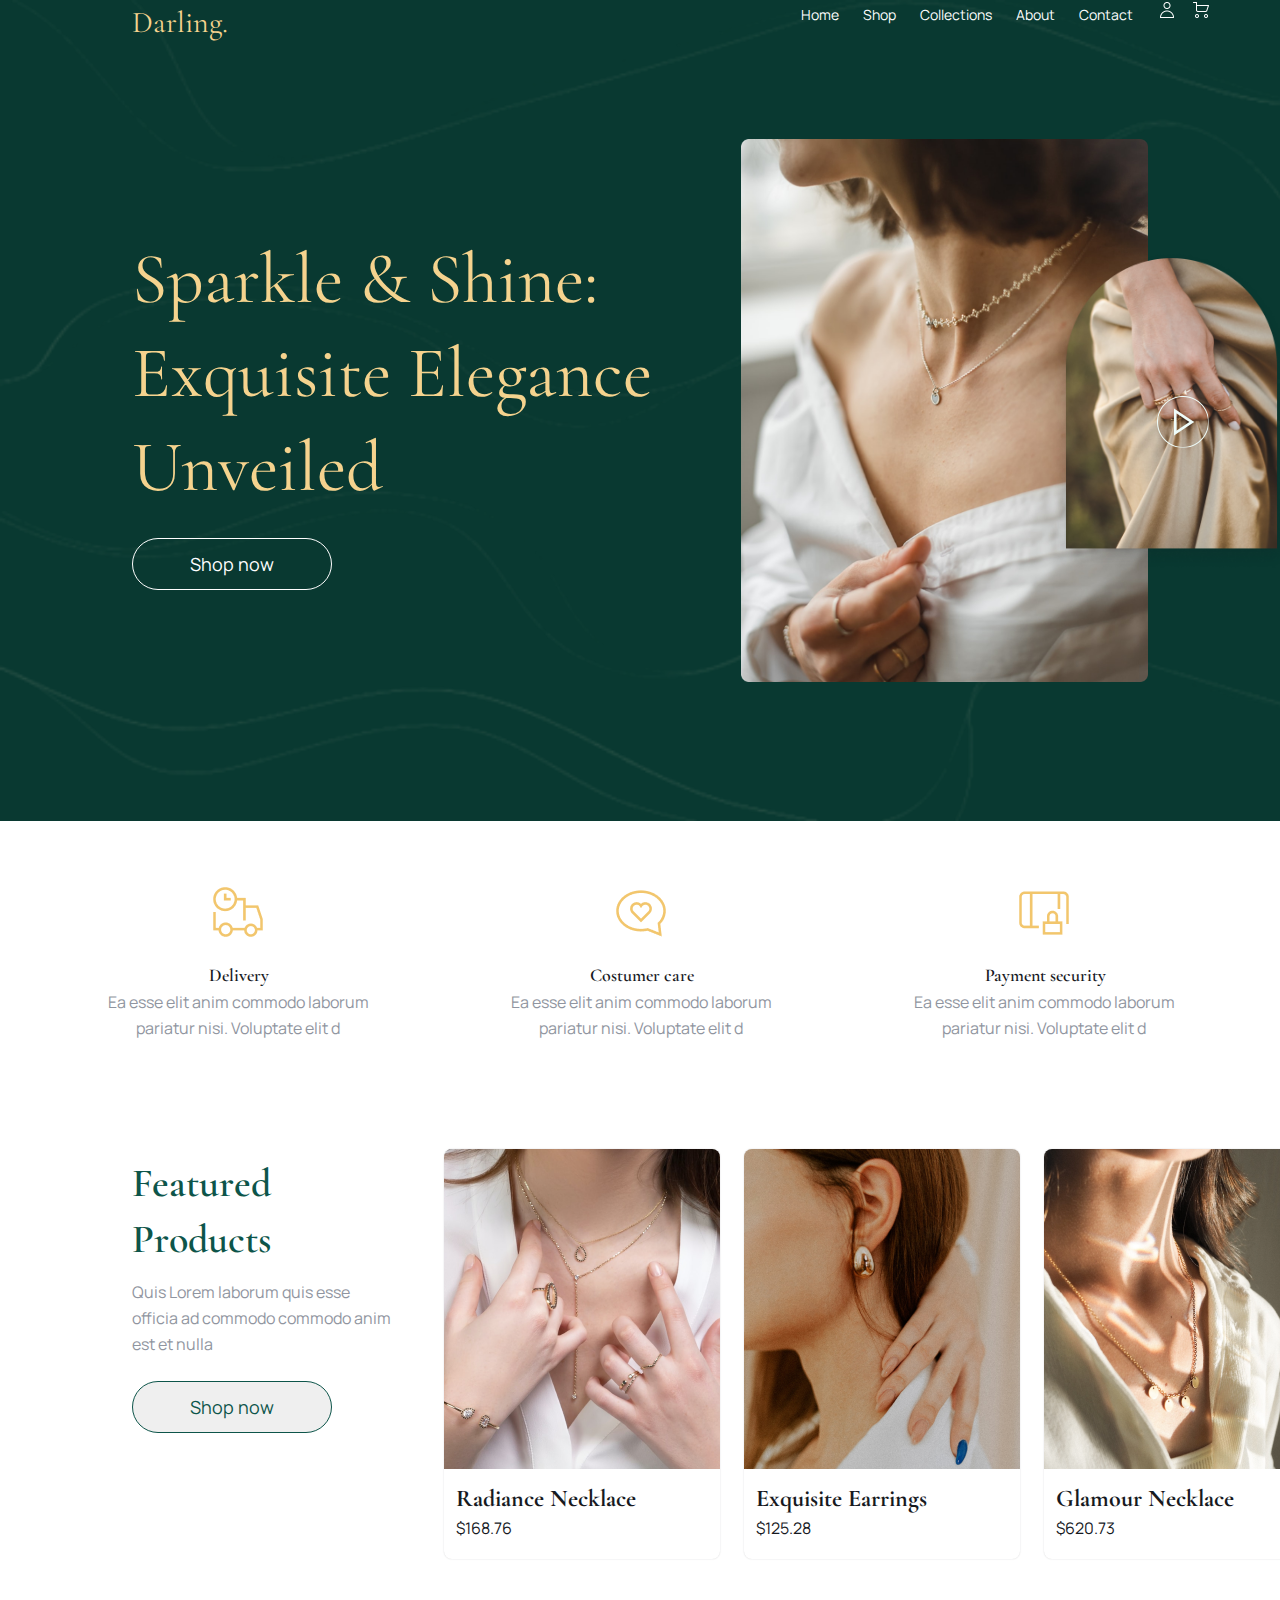
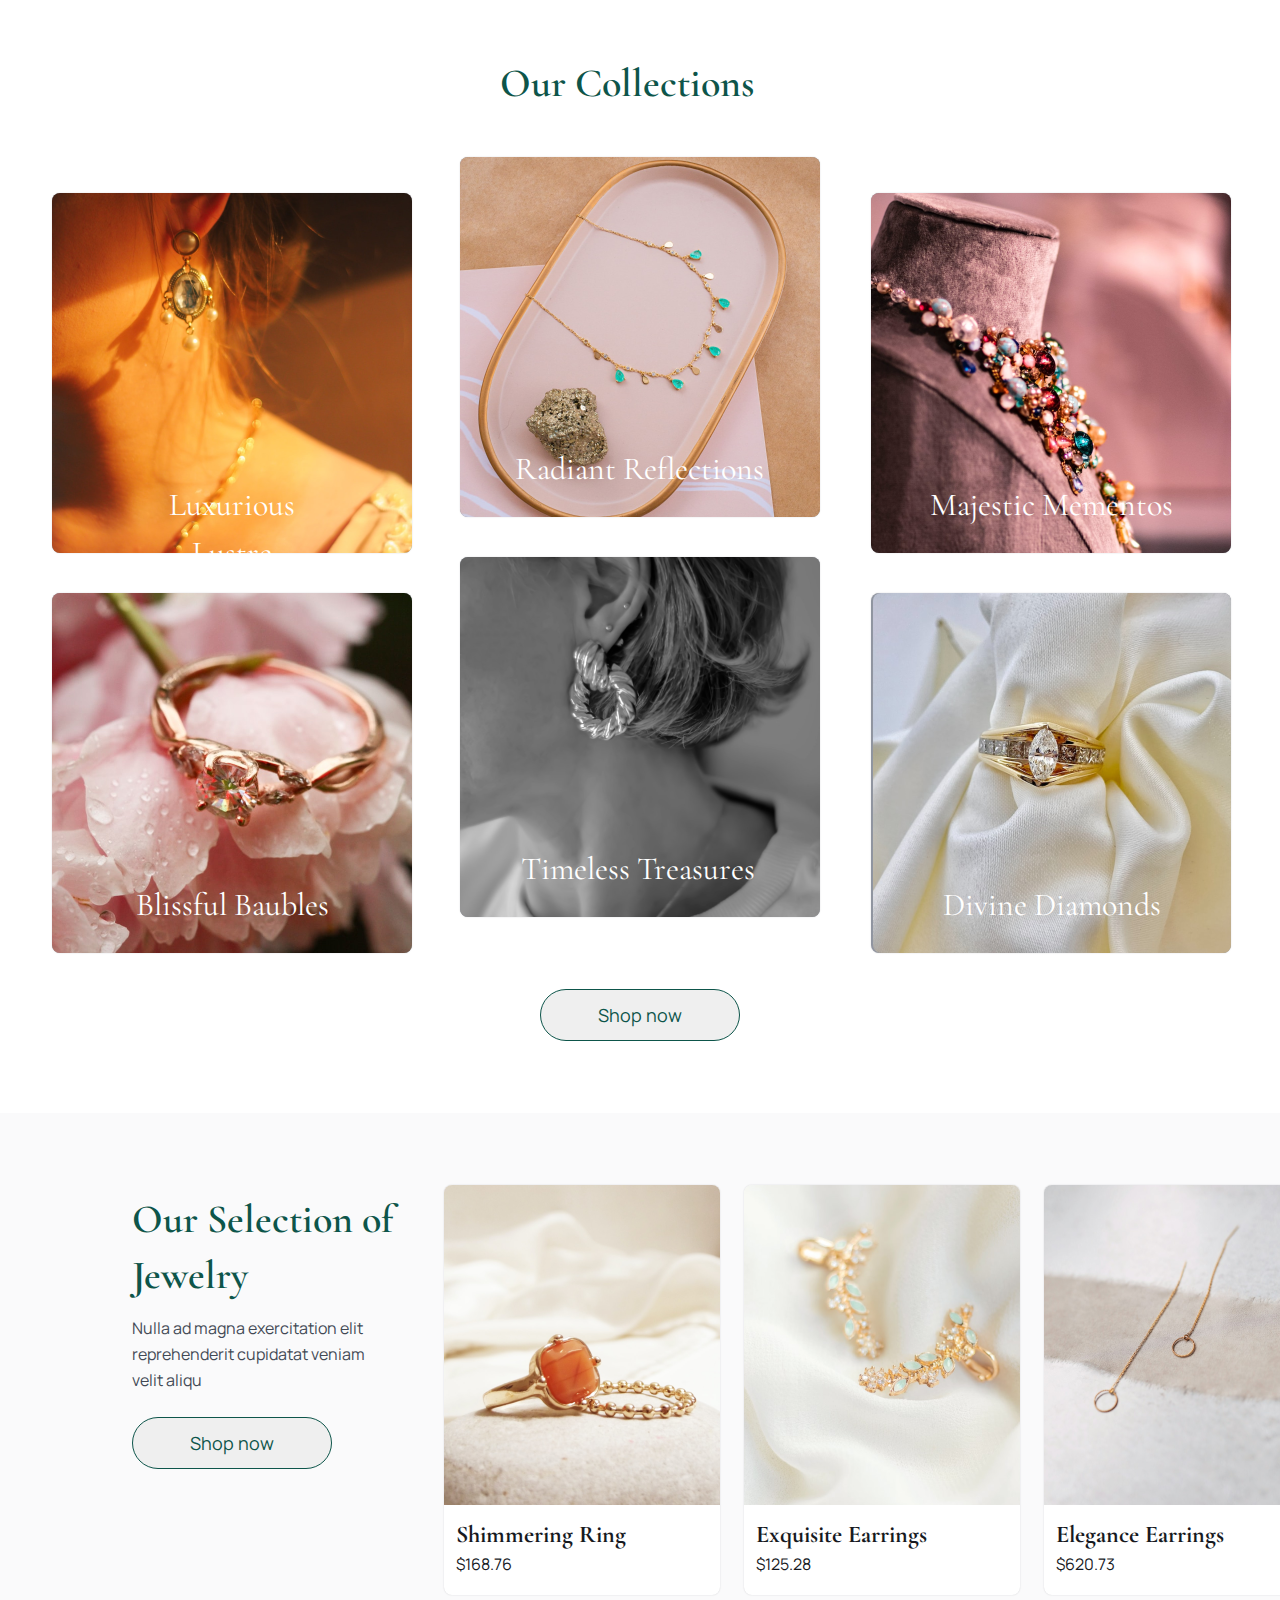
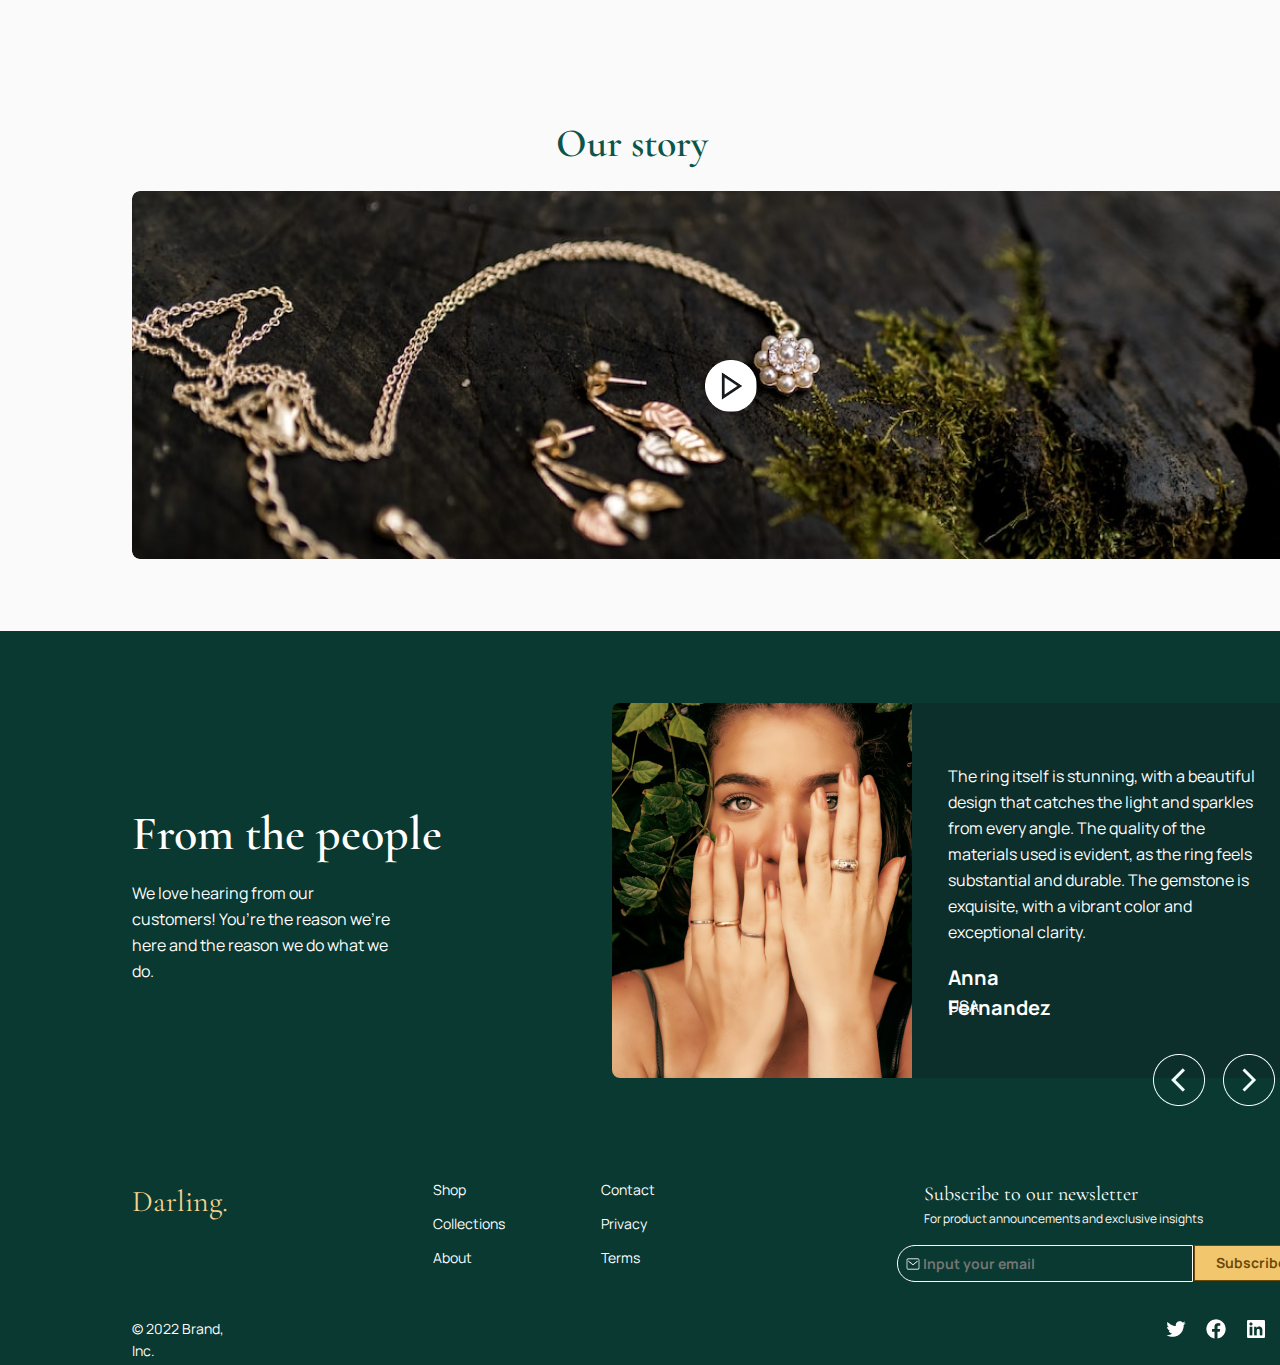
==== commit 2a9bf944: "actualizacion product listing" ====
--- a/homepage.html
+++ b/homepage.html
@@ -19,7 +19,7 @@
             <a href="">About</a>
             <a href="">Contact</a>
             <img  src="./assets/muñeco.png" alt="perfil">
-            <img  src="./assets/carrito.png" alt="carrito">
+            <img src="./assets/carrito.png" alt="carrito">
         </nav>
     </header>
     <section class="principal">
--- a/styles.css
+++ b/styles.css
@@ -12,6 +12,7 @@
 /* Container 1 */
 .encabezado{
     position: absolute;
+    width: 1440px;
     height: 821px;
     left: 0px;
     right: 0px;
@@ -59,12 +60,11 @@
 
 }
 
+
 .encabezado img{
 width: 20px;
 height: 20px;
-top: 21px;
-left: 1244px;
-padding: 2.5px, 3.5px, 2.5px, 3.5px;
+padding-left: 10px;
 }
 
 .principal h1{
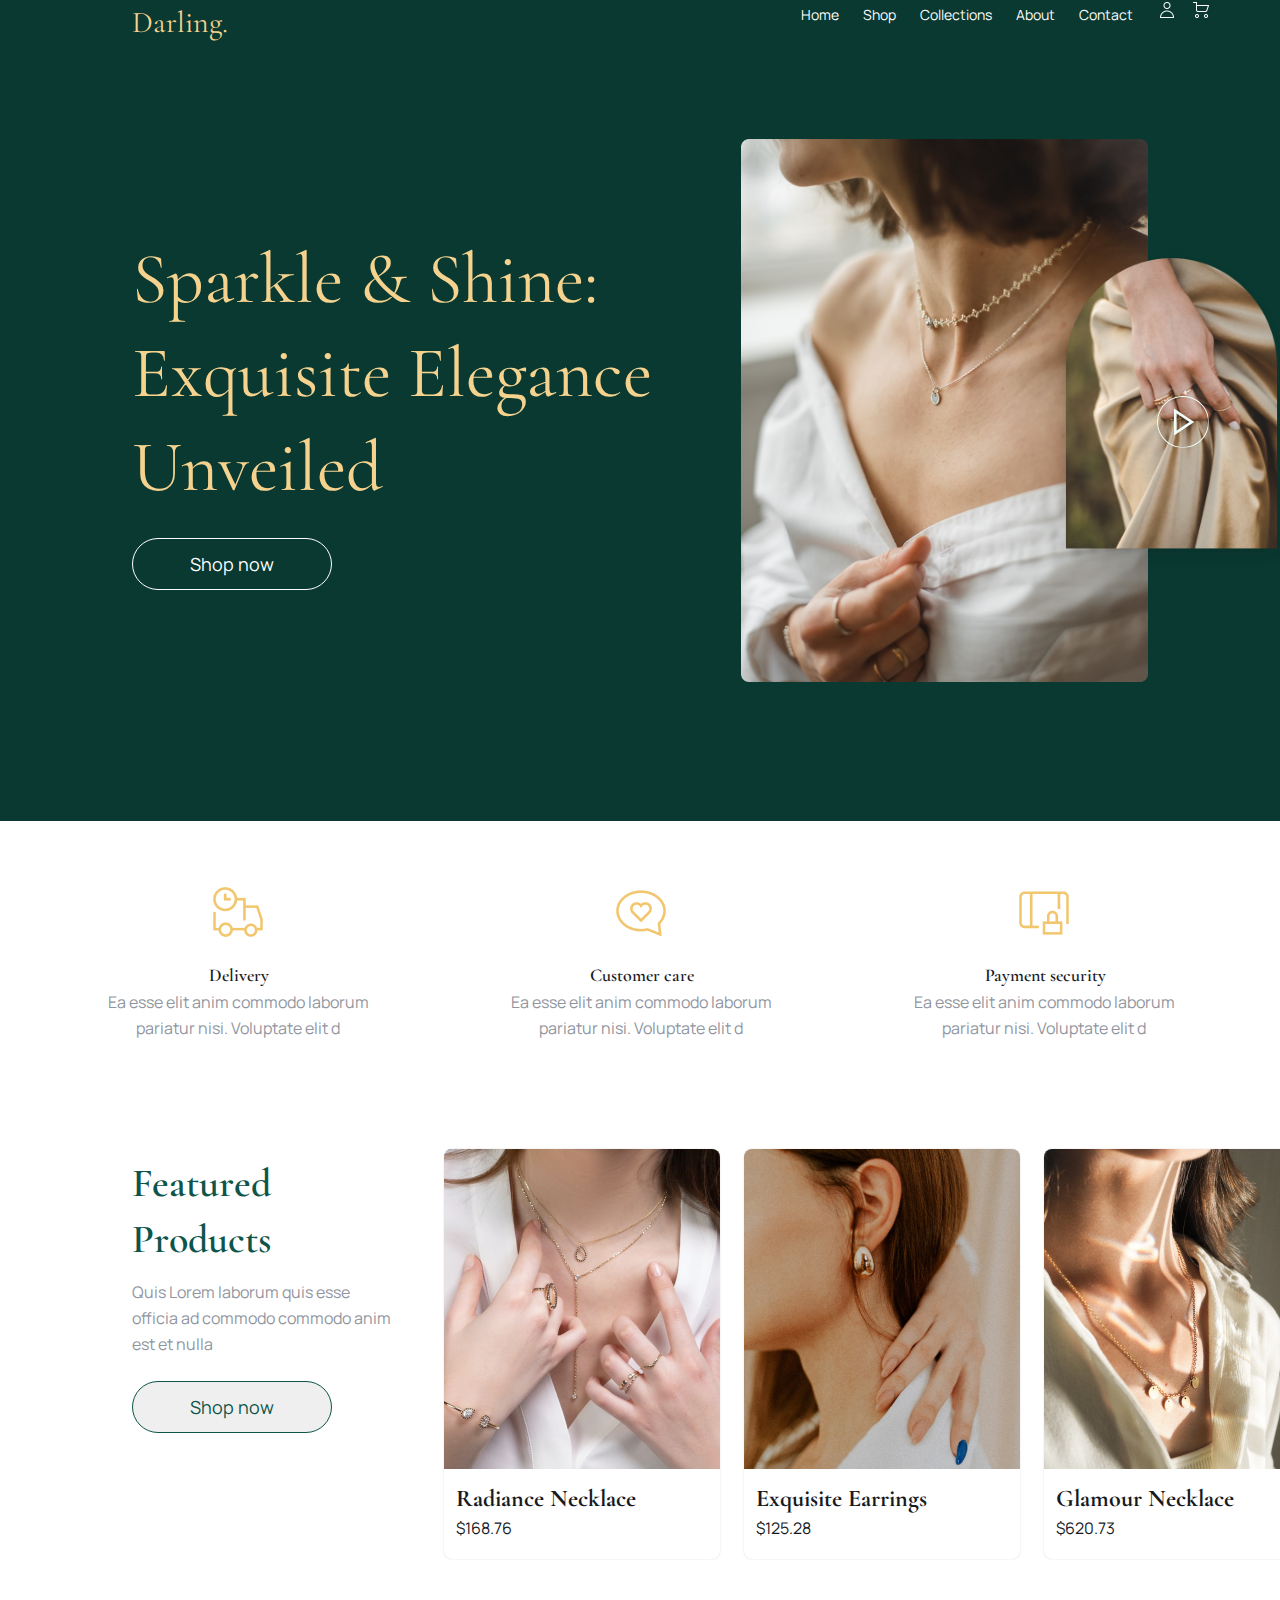
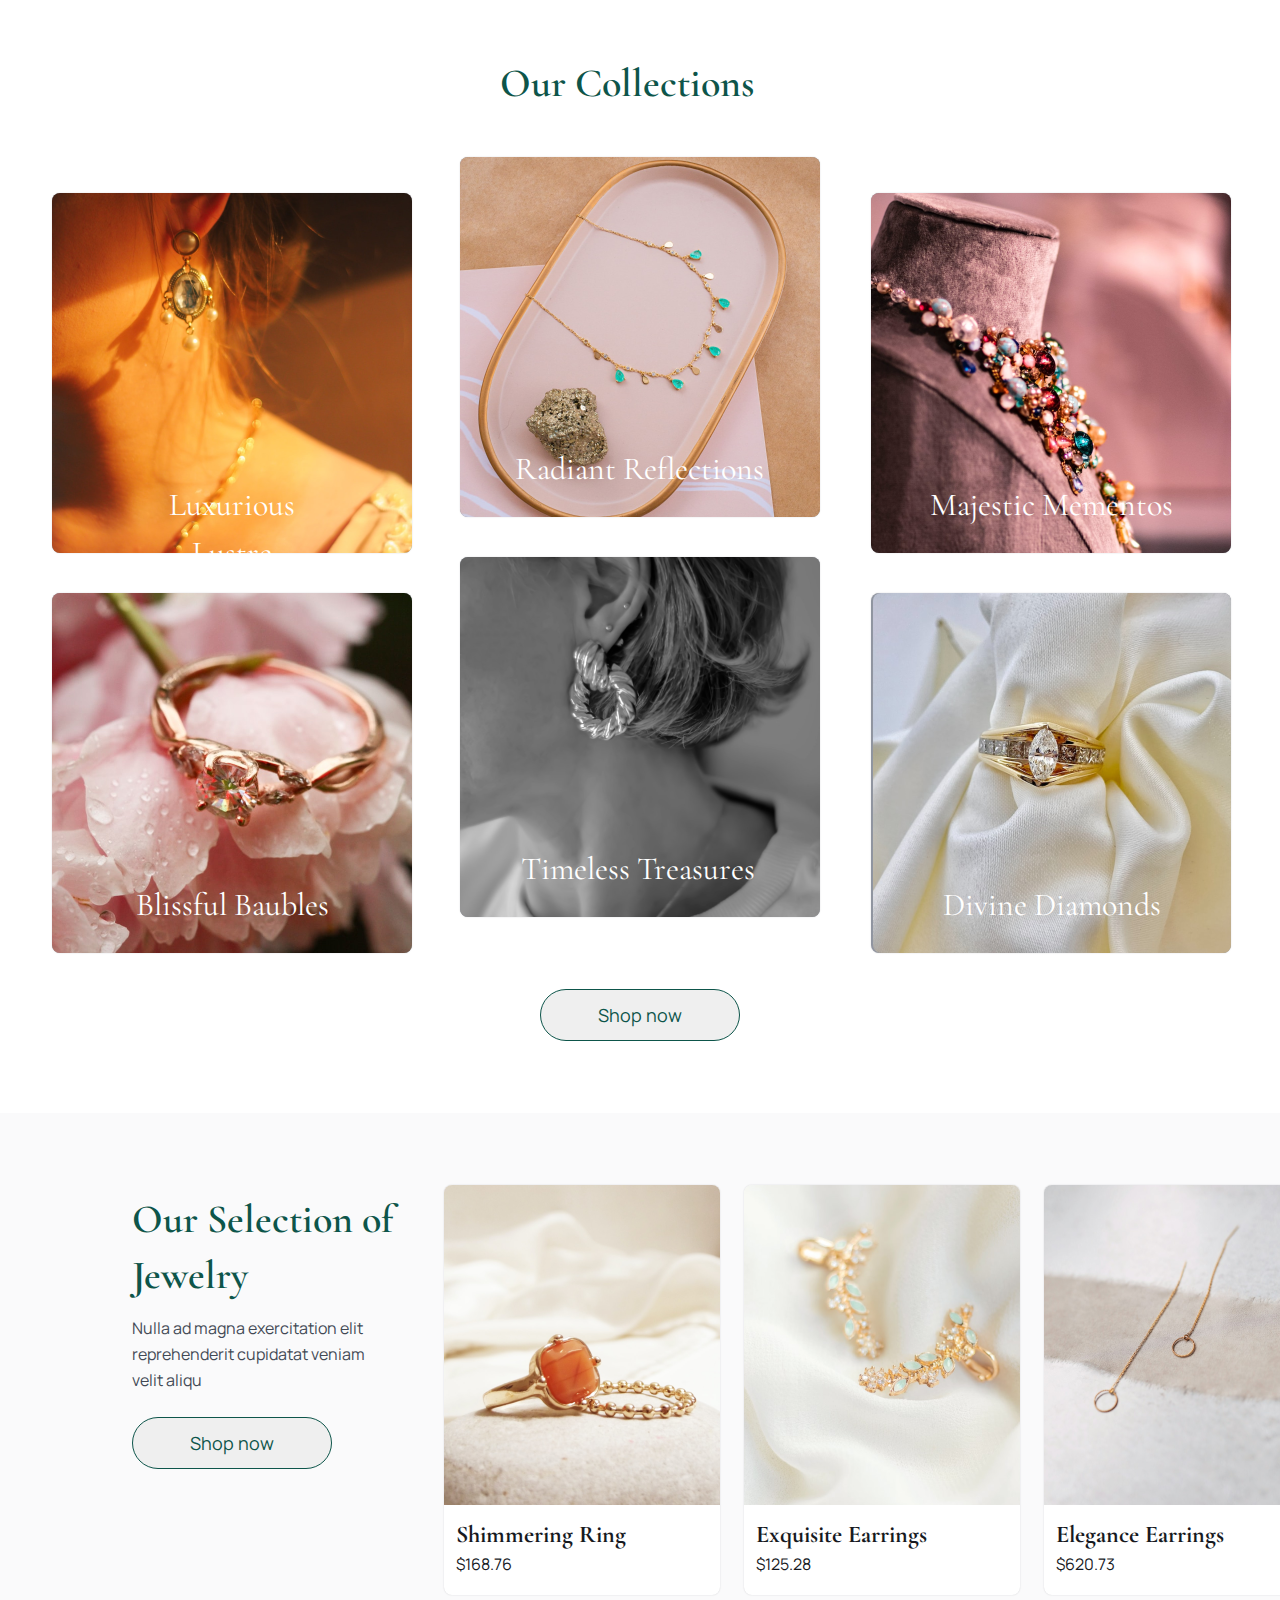
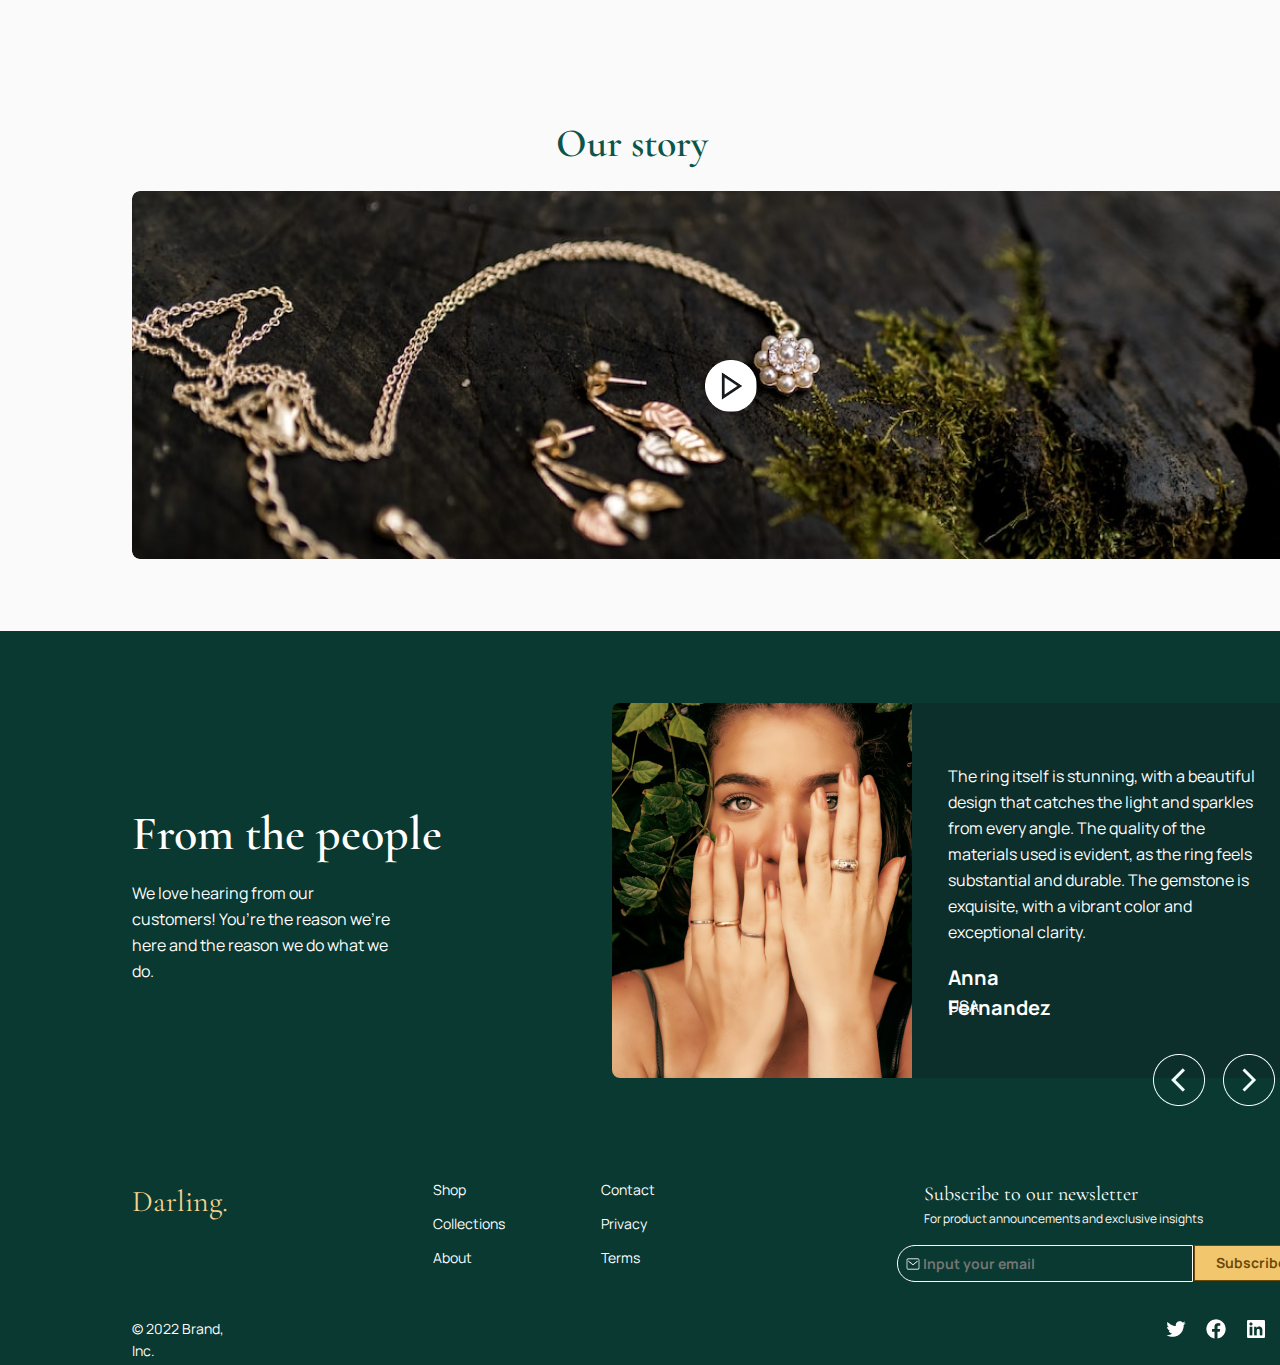
==== commit 82199ba2: "Actualizacion maqueta y carpetas" ====
--- a/homepage.html
+++ b/homepage.html
@@ -3,7 +3,7 @@
 <head>
     <meta charset="UTF-8">
     <meta name="viewport" content="width=device-width, initial-scale=1.0">
-    <link rel="stylesheet" href="styles.css">
+    <link rel="stylesheet" href="./styles/styles.css">
     <title>proyecto</title>
 </head>
 <body>
@@ -14,7 +14,7 @@
         </ul>
         <nav>
             <a href="">Home</a>
-            <a href="">Shop</a>
+            <a href="./productlisting.html">Shop</a>
             <a href="">Collections</a>
             <a href="">About</a>
             <a href="">Contact</a>
@@ -38,7 +38,7 @@
             </article>
             <article class="delivery1">
             <img class="love" src="./assets/Love message 1.png" alt="mensaje">
-            <h2 class="Costumer">Costumer care</h2>
+            <h2 class="Costumer">Customer care</h2>
             <p class="costumerp">Ea esse elit anim commodo laborum pariatur nisi. Voluptate elit d</p>
             </article>
             <img class="lock" src="./assets/Lock landscape 1.png" alt="seguro">
--- a/styles/styles.css
+++ b/styles/styles.css
@@ -0,0 +1,1920 @@
+@import url('https://fonts.googleapis.com/css2?family=Cormorant+Garamond:wght@300&display=swap');
+@import url('https://fonts.googleapis.com/css2?family=Manrope:wght@200&display=swap');
+
+* {
+    margin: 0;
+    padding: 0;
+}
+/* .encabezado, .principal{
+position: absolute;
+background: #093931;
+} */
+/* Container 1 */
+.encabezado{
+    position: absolute;
+    width: 1440px;
+    height: 821px;
+    left: 0px;
+    right: 0px;
+    top: 0px;
+    background: #093931;
+    background-image: url(./assets/vector\ fondo.png);
+    background-size: cover;
+    background-repeat: no-repeat;
+    }
+.encabezado span {
+position: absolute;
+width: 95px;
+height: 46px;
+left: 132px;
+
+font-family: 'Cormorant Garamond', serif;
+font-style: normal;
+font-weight: 400;
+font-size: 30px;
+line-height: 46px;
+
+color: #F5D38E;
+}
+
+/* Header Menu 1 */
+.encabezado nav {
+position: absolute;
+width: 431px;
+height: 43px;
+right: 218px;
+
+border-radius: 4px;
+}
+.encabezado a{
+padding: 10px;
+text-decoration: none;    
+font-family: 'Manrope', sans-serif;
+font-style: normal;
+font-weight: 400;
+font-size: 14px;
+line-height: 22px;
+/* identical to box height, or 157% */
+
+color: #FFFFFF;
+
+}
+
+
+.encabezado img{
+width: 20px;
+height: 20px;
+padding-left: 10px;
+}
+
+.principal h1{
+position: absolute;    
+width: 537px;
+height: 282px;
+top: 232px;
+left: 132px;
+
+font-family: Cormorant Garamond;
+font-size: 72px;
+font-weight: 400;
+line-height: 94px;
+letter-spacing: 0em;
+text-align: left;
+
+color:  #F5D38E;
+
+}
+.vector {
+    position: absolute;
+    width: 1440px;
+    height: 821px;
+    }
+    
+.principal button {
+position:absolute;
+width: 200px;
+height: 52px;
+top: 538px;
+left: 132px;
+padding: 12px, 59px, 12px, 59px;
+border-radius: 26px;
+border: 1px solid white;
+background: transparent;
+font-family: Manrope;
+font-size: 18px;
+font-weight: 400;
+line-height: 28px;
+color: #FFFFFF;
+}
+
+.imagen1{
+position: absolute;
+width: 407px;
+height: 543px;
+top: 139px;
+left: 741px;
+}
+.imagen2{
+position: absolute;
+width: 241px;
+height: 321px;
+top: 250px;
+left: 1051px;
+border-radius: 121px, 121px, 0px, 0px;
+
+}
+
+.reproductor {
+position: absolute;
+width: 52px;
+height: 52px;
+top: 385px;
+left: 1146px;
+padding: 10.5px;
+border-radius: 26px;
+border: 1px;
+}
+
+.segunda {
+position: absolute;
+display: flex;
+height: 232px;
+left: 0px;
+right: 0px;
+top: 845px;
+
+background: #FFFFFF;
+}
+
+/* Container 1 */
+
+
+
+
+/* Love message 1 */
+.love  {
+position: absolute;
+width: 62px;
+height: 62px;
+left: calc(50% - 62px/2 + 1px);
+top: 36px;
+
+}
+
+/* Customer care */
+.Costumer {
+position: absolute;
+width: 120px;
+height: 28px;
+left: calc(50% - 120px/2 + 2px);
+top: 116px;
+
+font-family: 'Cormorant Garamond';
+font-style: normal;
+font-weight: 600;
+font-size: 18px;
+line-height: 28px;
+/* identical to box height, or 156% */
+text-align: center;
+color: #171A1F;
+
+}
+
+/* Ea esse elit anim commodo laborum pariatur nisi. Voluptate elit d */
+.costumerp{
+position: absolute;
+width: 276px;
+height: 52px;
+left: calc(50% - 276px/2 + 1px);
+top: 144px;
+
+font-family: 'Manrope';
+font-style: normal;
+font-weight: 400;
+font-size: 16px;
+line-height: 26px;
+/* or 162% */
+text-align: center;
+
+color: #9095A0;
+}
+
+
+/* Delivery time 1 */
+.time{
+position: absolute;
+width: 62px;
+height: 62px;
+left: calc(50% - 62px/2 - 402px);
+top: 36px;
+}
+
+/* Delivery */
+.delivery{
+position: absolute;
+width: 70px;
+height: 28px;
+left: calc(50% - 70px/2 - 401px);
+top: 116px;
+
+font-family: 'Cormorant Garamond';
+font-style: normal;
+font-weight: 600;
+font-size: 18px;
+line-height: 28px;
+/* identical to box height, or 156% */
+text-align: center;
+
+color: #171A1F;
+}
+
+/* Ea esse elit anim commodo laborum pariatur nisi. Voluptate elit d */
+.deliveryp{
+position: absolute;
+width: 276px;
+height: 52px;
+left: calc(50% - 276px/2 - 402px);
+top: 144px;
+
+font-family: 'Manrope';
+font-style: normal;
+font-weight: 400;
+font-size: 16px;
+line-height: 26px;
+/* or 162% */
+text-align: center;
+
+color: #9095A0;
+}
+
+
+/* Lock landscape 1 */
+.lock{
+position: absolute;
+width: 62px;
+height: 62px;
+left: calc(50% - 62px/2 + 404px);
+top: 36px;
+}
+
+
+/* Payment security */
+.Payment{
+
+position: absolute;
+width: 143px;
+height: 28px;
+left: calc(50% - 143px/2 + 405.5px);
+top: 116px;
+
+font-family: 'Cormorant Garamond';
+font-style: normal;
+font-weight: 600;
+font-size: 18px;
+line-height: 28px;
+/* identical to box height, or 156% */
+text-align: center;
+
+color: #171A1F;
+
+
+}
+
+
+/* Ea esse elit anim commodo laborum pariatur nisi. Voluptate elit d */
+.paymentp{
+position: absolute;
+width: 276px;
+height: 40px;
+left: calc(50% - 276px/2 + 404px);
+top: 144px;
+
+font-family: 'Manrope';
+font-style: normal;
+font-weight: 400;
+font-size: 16px;
+line-height: 26px;
+/* or 162% */
+text-align: center;
+
+color: #9095A0;
+
+}
+
+
+/* Container 1 */
+.tercera {
+position: absolute;
+height: 506px;
+left: 0px;
+right: 0px;
+top: 1101px;
+
+background: #FFFFFF;
+
+}
+/* Container 1 */
+.tercera1{
+position: absolute;
+width: 276px;
+height: 410px;
+left: 444px;
+top: calc(50% - 410px/2);
+background: #FFFFFF;
+box-shadow: 0px 0px 2px rgba(23, 26, 31, 0.12), 0px 0px 1px rgba(23, 26, 31, 0.07);
+border-radius: 8px;
+} 
+
+.tercera1 img{
+    position: absolute;
+    left: 0px;
+    right: 0px;
+    top: 0px;
+    bottom: 90px;
+    background: url(.jpg);
+    border-top-right-radius: 8px;
+    border-top-left-radius: 8px;
+    }
+/* Radiance Necklace */
+.radiance{
+position: absolute;
+width: 180px;
+height: 36px;
+left: 12px;
+bottom: 42px;
+
+font-family: 'Cormorant Garamond';
+font-style: normal;
+font-weight: 700;
+font-size: 24px;
+line-height: 36px;
+/* identical to box height, or 150% */
+
+color: #171A1F;
+}
+
+
+/* $168.76 */
+.precio1{
+position: absolute;
+width: 57px;
+height: 26px;
+left: 12px;
+bottom: 18px;
+
+font-family: 'Manrope';
+font-style: normal;
+font-weight: 400;
+font-size: 16px;
+line-height: 26px;
+/* identical to box height, or 162% */
+
+color: #171A1F;
+
+}
+
+
+
+
+/* Featured Products */
+.featured{
+position: absolute;
+width: 264px;
+height: 112px;
+left: 132px;
+top: calc(50% - 112px/2 - 143px);
+font-family: 'Cormorant Garamond';
+font-style: normal;
+font-weight: 600;
+font-size: 40px;
+line-height: 56px;
+/* or 140% */
+
+color: #0D554A;
+
+}
+
+/* Container 1 */
+.tercera2{
+position: absolute;
+width: 276px;
+height: 410px;
+left: 744px;
+top: calc(50% - 410px/2);
+background: #FFFFFF;
+box-shadow: 0px 0px 2px rgba(23, 26, 31, 0.12), 0px 0px 1px rgba(23, 26, 31, 0.07);
+border-radius: 8px;
+}
+
+/* Exquisite Earrings */
+.exquisite{
+position: absolute;
+width: 172px;
+height: 36px;
+left: 12px;
+bottom: 42px;
+
+font-family: 'Cormorant Garamond';
+font-style: normal;
+font-weight: 700;
+font-size: 24px;
+line-height: 36px;
+/* identical to box height, or 150% */
+
+color: #171A1F;
+}
+
+
+/* $125.28 */
+.precio2{
+position: absolute;
+width: 57px;
+height: 26px;
+left: 12px;
+bottom: 18px;
+
+font-family: 'Manrope';
+font-style: normal;
+font-weight: 400;
+font-size: 16px;
+line-height: 26px;
+/* identical to box height, or 162% */
+
+color: #171A1F;
+}
+
+
+/* Image 1 */
+.image2{
+position: absolute;
+left: 0px;
+right: 0px;
+top: 0px;
+bottom: 90px;
+border-top-right-radius: 8px;
+border-top-left-radius: 8px;
+background: url(.jpg);
+}
+
+/* Container 1 */
+.tercera3{
+position: absolute;
+width: 276px;
+height: 410px;
+left: 1044px;
+top: calc(50% - 410px/2);
+
+background: #FFFFFF;
+box-shadow: 0px 0px 2px rgba(23, 26, 31, 0.12), 0px 0px 1px rgba(23, 26, 31, 0.07);
+border-radius: 8px;
+}
+
+/* Glamour Necklace */
+.glamour{
+position: absolute;
+width: 178px;
+height: 36px;
+left: 12px;
+bottom: 42px;
+
+font-family: 'Cormorant Garamond';
+font-style: normal;
+font-weight: 700;
+font-size: 24px;
+line-height: 36px;
+/* identical to box height, or 150% */
+
+color: #171A1F;
+}
+
+
+/* $620.73 */
+.precio3{
+position: absolute;
+width: 60px;
+height: 26px;
+left: 12px;
+bottom: 18px;
+
+font-family: 'Manrope';
+font-style: normal;
+font-weight: 400;
+font-size: 16px;
+line-height: 26px;
+/* identical to box height, or 162% */
+
+color: #171A1F;
+}
+
+
+/* Image 1 */
+.image3{
+position: absolute;
+left: 0px;
+right: 0px;
+top: 0px;
+bottom: 90px;
+border-top-right-radius: 8px;
+border-top-left-radius: 8px;
+background: url(.jpg);
+}
+
+/* Quis Lorem laborum quis esse officia ad commodo commodo anim est et nulla  */
+.textoizq{
+position: absolute;
+width: 264px;
+height: 78px;
+left: 132px;
+top: calc(50% - 78px/2 - 36px);
+
+font-family: 'Manrope';
+font-style: normal;
+font-weight: 400;
+font-size: 16px;
+line-height: 26px;
+/* or 162% */
+
+color: #9095A0;
+}
+
+
+/* Button 1 */
+.tercera button{
+box-sizing: border-box;
+
+position: absolute;
+width: 200px;
+height: 52px;
+left: 132px;
+top: calc(50% - 52px/2 + 53px);
+
+border: 1px solid #0D554A;
+border-radius: 26px;
+font-family: 'Manrope';
+font-style: normal;
+font-weight: 400;
+font-size: 18px;
+line-height: 28px;
+/* identical to box height, or 156% */
+
+color: #0D554A;
+}
+
+
+
+
+
+/* Container 1 */
+.tercera4{
+position: absolute;
+width: 276px;
+height: 410px;
+left: 1344px;
+top: calc(50% - 410px/2);
+
+background: #FFFFFF;
+box-shadow: 0px 0px 2px rgba(23, 26, 31, 0.12), 0px 0px 1px rgba(23, 26, 31, 0.07);
+border-radius: 8px;
+}
+
+/* Delights Earrings */
+.delights{
+position: absolute;
+width: 164px;
+height: 36px;
+left: 12px;
+bottom: 42px;
+
+font-family: 'Cormorant Garamond';
+font-style: normal;
+font-weight: 700;
+font-size: 24px;
+line-height: 36px;
+/* identical to box height, or 150% */
+
+color: #171A1F;
+}
+
+
+/* $327.71 */
+.precio4{
+position: absolute;
+width: 53px;
+height: 26px;
+left: 12px;
+bottom: 18px;
+
+font-family: 'Manrope';
+font-style: normal;
+font-weight: 400;
+font-size: 16px;
+line-height: 26px;
+/* identical to box height, or 162% */
+
+color: #171A1F;
+}
+
+
+/* Image 1 */
+.image4{
+position: absolute;
+left: 0px;
+right: 0px;
+top: 0px;
+bottom: 90px;
+border-top-right-radius: 8px;
+border-top-left-radius: 8px;
+background: url(.jpg);
+}
+
+/* Container 1 */
+.tercera5{
+position: absolute;
+width: 276px;
+height: 410px;
+left: 1656px;
+top: calc(50% - 410px/2);
+
+background: #FFFFFF;
+box-shadow: 0px 0px 2px rgba(23, 26, 31, 0.12), 0px 0px 1px rgba(23, 26, 31, 0.07);
+border-radius: 8px;
+}
+
+/* Dreamy Necklace */
+.dreamy{
+position: absolute;
+width: 167px;
+height: 36px;
+left: 12px;
+bottom: 42px;
+
+font-family: 'Cormorant Garamond';
+font-style: normal;
+font-weight: 700;
+font-size: 24px;
+line-height: 36px;
+/* identical to box height, or 150% */
+
+color: #171A1F;
+}
+
+
+/* $327.71 */
+.precio5{
+position: absolute;
+width: 54px;
+height: 26px;
+left: 12px;
+bottom: 18px;
+
+font-family: 'Manrope';
+font-style: normal;
+font-weight: 400;
+font-size: 16px;
+line-height: 26px;
+/* identical to box height, or 162% */
+
+color: #171A1F;
+}
+
+
+/* Image 1 */
+.image5{
+position: absolute;
+left: 0px;
+right: 0px;
+top: 0px;
+bottom: 90px;
+border-top-right-radius: 8px;
+border-top-left-radius: 8px;
+background: url(.jpg);
+}
+
+/* Container 1 */
+.cuarta{
+position: absolute;
+height: 1082px;
+left: 0px;
+right: 0px;
+top: 1607px;
+
+background: #FFFFFF;
+
+}
+/* Our Collections */
+.our{
+position: absolute;
+width: 255px;
+height: 56px;
+left: calc(50% - 255px/2 - 13.5px);
+top: 48px;
+
+font-family: 'Cormorant Garamond';
+font-style: normal;
+font-weight: 600;
+font-size: 40px;
+line-height: 56px;
+/* identical to box height, or 140% */
+text-align: center;
+
+color: #0D554A;
+}
+
+
+/* Container 1 */
+.cuarta1{
+    position: absolute;
+    width: 360px;
+    height: 360px;
+    left: calc(50% - 360px/2 - 408px);
+    top: 186px;
+    
+    background: #9095A0;
+    box-shadow: 0px 0px 2px rgba(23, 26, 31, 0.12), 0px 0px 1px rgba(23, 26, 31, 0.07);
+    border-radius: 8px;
+    }
+        /* Button 1 */
+        .cuarta button{
+            box-sizing: border-box;
+            
+            position: absolute;
+            width: 200px;
+            height: 52px;
+            left: calc(50% - 200px/2);
+            top: 982px;
+            
+            border: 1px solid #0D554A;
+            border-radius: 26px;
+            font-family: 'Manrope';
+            font-style: normal;
+            font-weight: 400;
+            font-size: 18px;
+            line-height: 28px;
+            /* identical to box height, or 156% */
+            
+            color: #0D554A;
+            
+            }
+    /* Image 1 */
+    .cuarta1 img{
+    position: absolute;
+    left: 0px;
+    right: 0px;
+    top: 0px;
+    bottom: 0px;
+    border-radius: 8px;
+    background: url(.jpg);
+    }
+    
+    /* Luxurious Lustre */
+    .luxurious{
+    position: absolute;
+    width: 212px;
+    height: 48px;
+    left: calc(50% - 212px/2);
+    bottom: 24px;
+    
+    font-family: 'Cormorant Garamond';
+    font-style: normal;
+    font-weight: 400;
+    font-size: 32px;
+    line-height: 48px;
+    /* identical to box height, or 150% */
+    text-align: center;
+    
+    color: #FFFFFF;
+    }
+    
+    
+    /* Container 1 */
+    .cuarta2{
+    position: absolute;
+    width: 360px;
+    height: 360px;
+    left: calc(50% - 360px/2);
+    top: 150px;
+    
+    background: #9095A0;
+    box-shadow: 0px 0px 2px rgba(23, 26, 31, 0.12), 0px 0px 1px rgba(23, 26, 31, 0.07);
+    border-radius: 8px;
+    }
+    
+    /* Image 1 */
+    .cuarta2 img{
+    position: absolute;
+    left: 0px;
+    right: 0px;
+    top: 0px;
+    bottom: 0px;
+    border-radius: 8px;
+    background: url(.jpg);
+    }
+    
+    /* Radiant Reflections */
+    .radiant{
+    position: absolute;
+    width: 249px;
+    height: 48px;
+    left: calc(50% - 249px/2 - 0.5px);
+    bottom: 24px;
+    
+    font-family: 'Cormorant Garamond';
+    font-style: normal;
+    font-weight: 400;
+    font-size: 32px;
+    line-height: 48px;
+    /* identical to box height, or 150% */
+    text-align: center;
+    
+    color: #FFFFFF;
+    }
+    
+    
+    /* Container 1 */
+    .cuarta3{
+    position: absolute;
+    width: 360px;
+    height: 360px;
+    left: calc(50% - 360px/2 + 411px);
+    top: 186px;
+    
+    background: #9095A0;
+    box-shadow: 0px 0px 2px rgba(23, 26, 31, 0.12), 0px 0px 1px rgba(23, 26, 31, 0.07);
+    border-radius: 8px;
+    }
+    
+    /* Image 1 */
+    .cuarta3 img{
+    position: absolute;
+    left: 0px;
+    right: 0px;
+    top: 0px;
+    bottom: 0px;
+    border-radius: 8px;
+    background: url(.jpg);
+    }
+    
+    /* Majestic Mementos */
+    .majestic{
+    position: absolute;
+    width: 244px;
+    height: 48px;
+    left: calc(50% - 244px/2);
+    bottom: 24px;
+    
+    font-family: 'Cormorant Garamond';
+    font-style: normal;
+    font-weight: 400;
+    font-size: 32px;
+    line-height: 48px;
+    /* identical to box height, or 150% */
+    text-align: center;
+    
+    color: #FFFFFF;
+    }
+    
+    
+
+    
+/* Container 1 */
+.cuarta4{
+position: absolute;
+width: 360px;
+height: 360px;
+left: calc(50% - 360px/2 - 408px);
+top: 586px;
+
+background: #9095A0;
+box-shadow: 0px 0px 2px rgba(23, 26, 31, 0.12), 0px 0px 1px rgba(23, 26, 31, 0.07);
+border-radius: 8px;
+
+}
+/* Image 1 */
+.cuarta4 img{
+position: absolute;
+left: 0px;
+right: 0px;
+top: 0px;
+bottom: 0px;
+border-radius: 8px;
+background: url(.jpg);
+}
+
+/* Blissful Baubles */
+.blissful{
+position: absolute;
+width: 194px;
+height: 48px;
+left: calc(50% - 194px/2);
+bottom: 24px;
+
+font-family: 'Cormorant Garamond';
+font-style: normal;
+font-weight: 400;
+font-size: 32px;
+line-height: 48px;
+/* identical to box height, or 150% */
+text-align: center;
+
+color: #FFFFFF;
+}
+
+
+/* Container 1 */
+.cuarta5{
+position: absolute;
+width: 360px;
+height: 360px;
+left: calc(50% - 360px/2);
+top: 550px;
+
+background: #9095A0;
+box-shadow: 0px 0px 2px rgba(23, 26, 31, 0.12), 0px 0px 1px rgba(23, 26, 31, 0.07);
+border-radius: 8px;
+}
+
+/* Image 1 */
+.cuarta5 img{
+position: absolute;
+left: 0px;
+right: 0px;
+top: 0px;
+bottom: 0px;
+border-radius: 8px;
+background: url(.jpg);
+}
+
+/* Timeless Treasures */
+.timeless{
+position: absolute;
+width: 234px;
+height: 48px;
+left: calc(50% - 234px/2 - 2px);
+bottom: 24px;
+
+font-family: 'Cormorant Garamond';
+font-style: normal;
+font-weight: 400;
+font-size: 32px;
+line-height: 48px;
+/* identical to box height, or 150% */
+text-align: center;
+
+color: #FFFFFF;
+}
+
+
+/* Container 1 */
+.cuarta6{
+position: absolute;
+width: 360px;
+height: 360px;
+left: calc(50% - 360px/2 + 411px);
+top: 586px;
+
+background: #9095A0;
+box-shadow: 0px 0px 2px rgba(23, 26, 31, 0.12), 0px 0px 1px rgba(23, 26, 31, 0.07);
+border-radius: 8px;
+}
+
+/* Image 1 */
+.cuarta6 img{
+position: absolute;
+left: 2px;
+right: -2px;
+top: 0px;
+bottom: 0px;
+border-radius: 8px;
+background: url(.jpg);
+}
+
+/* Divine Diamonds */
+.divine{
+position: absolute;
+width: 219px;
+height: 48px;
+left: calc(50% - 219px/2 + 0.5px);
+bottom: 24px;
+
+font-family: 'Cormorant Garamond';
+font-style: normal;
+font-weight: 400;
+font-size: 32px;
+line-height: 48px;
+/* identical to box height, or 150% */
+text-align: center;
+
+color: #FFFFFF;
+}
+
+
+
+
+
+/* Container 1 */
+.quinta{
+position: absolute;
+height: 554px;
+left: 0px;
+right: 0px;
+top: 2713px;
+
+background: #FAFAFB;
+}
+/* Our Selection of Jewelry */
+.ourselection{
+    position: absolute;
+    width: 264px;
+    height: 112px;
+    left: 132px;
+    top: calc(50% - 112px/2 - 143px);
+    
+    font-family: 'Cormorant Garamond';
+    font-style: normal;
+    font-weight: 600;
+    font-size: 40px;
+    line-height: 56px;
+    /* or 140% */
+    
+    color: #0D554A;
+    }
+/* Container 1 */
+.quinta1{
+position: absolute;
+width: 276px;
+height: 410px;
+left: 444px;
+top: calc(50% - 410px/2);
+
+background: #FFFFFF;
+box-shadow: 0px 0px 2px rgba(23, 26, 31, 0.12), 0px 0px 1px rgba(23, 26, 31, 0.07);
+border-radius: 8px;
+}
+
+/* Shimmering Ring */
+.shimmering{
+position: absolute;
+width: 170px;
+height: 36px;
+left: 12px;
+bottom: 42px;
+
+font-family: 'Cormorant Garamond';
+font-style: normal;
+font-weight: 700;
+font-size: 24px;
+line-height: 36px;
+/* identical to box height, or 150% */
+
+color: #171A1F;
+}
+
+
+/* $168.76 */
+.precioquinto1{
+position: absolute;
+width: 57px;
+height: 26px;
+left: 12px;
+bottom: 18px;
+
+font-family: 'Manrope';
+font-style: normal;
+font-weight: 400;
+font-size: 16px;
+line-height: 26px;
+/* identical to box height, or 162% */
+
+color: #171A1F;
+}
+
+
+/* Image 1 */
+.quinta1 img{
+position: absolute;
+left: 0px;
+right: 0px;
+top: 0px;
+bottom: 90px;
+border-top-right-radius: 8px ;
+border-top-left-radius: 8px;
+background: url(.jpg);
+}
+
+
+
+
+/* Container 1 */
+.quinta2{
+position: absolute;
+width: 276px;
+height: 410px;
+left: 744px;
+top: calc(50% - 410px/2);
+
+background: #FFFFFF;
+box-shadow: 0px 0px 2px rgba(23, 26, 31, 0.12), 0px 0px 1px rgba(23, 26, 31, 0.07);
+border-radius: 8px;
+}
+
+/* Exquisite Earrings */
+.exquisitee{
+position: absolute;
+width: 172px;
+height: 36px;
+left: 12px;
+bottom: 42px;
+
+font-family: 'Cormorant Garamond';
+font-style: normal;
+font-weight: 700;
+font-size: 24px;
+line-height: 36px;
+/* identical to box height, or 150% */
+
+color: #171A1F;
+}
+
+
+/* $125.28 */
+.precioquinto2{
+position: absolute;
+width: 57px;
+height: 26px;
+left: 12px;
+bottom: 18px;
+
+font-family: 'Manrope';
+font-style: normal;
+font-weight: 400;
+font-size: 16px;
+line-height: 26px;
+/* identical to box height, or 162% */
+
+color: #171A1F;
+}
+
+
+/* Image 1 */
+.quinta2 img{
+position: absolute;
+left: 0px;
+right: 0px;
+top: 0px;
+bottom: 90px;
+border-top-right-radius: 8px ;
+border-top-left-radius: 8px;
+background: url(.jpg);
+}
+
+/* Container 1 */
+.quinta3{
+position: absolute;
+width: 276px;
+height: 410px;
+left: 1044px;
+top: calc(50% - 410px/2);
+
+background: #FFFFFF;
+box-shadow: 0px 0px 2px rgba(23, 26, 31, 0.12), 0px 0px 1px rgba(23, 26, 31, 0.07);
+border-radius: 8px;
+}
+
+/* Elegance Earrings */
+.elegance{
+position: absolute;
+width: 169px;
+height: 36px;
+left: 12px;
+bottom: 42px;
+
+font-family: 'Cormorant Garamond';
+font-style: normal;
+font-weight: 700;
+font-size: 24px;
+line-height: 36px;
+/* identical to box height, or 150% */
+
+color: #171A1F;
+}
+
+
+/* $620.73 */
+.precioquinto3{
+position: absolute;
+width: 60px;
+height: 26px;
+left: 12px;
+bottom: 18px;
+
+font-family: 'Manrope';
+font-style: normal;
+font-weight: 400;
+font-size: 16px;
+line-height: 26px;
+/* identical to box height, or 162% */
+
+color: #171A1F;
+}
+
+
+/* Image 1 */
+.quinta3 img{
+position: absolute;
+left: 0px;
+right: 0px;
+top: 0px;
+bottom: 90px;
+border-top-right-radius: 8px ;
+border-top-left-radius: 8px;
+background: url(.jpg);
+}
+
+/* Nulla ad magna exercitation elit reprehenderit cupidatat veniam velit aliqu */
+.texto{
+position: absolute;
+width: 264px;
+height: 78px;
+left: 132px;
+top: calc(50% - 78px/2 - 36px);
+
+font-family: 'Manrope';
+font-style: normal;
+font-weight: 400;
+font-size: 16px;
+line-height: 26px;
+/* or 162% */
+
+color: #424955;
+}
+
+
+/* Button 1 */
+.quinta button{
+box-sizing: border-box;
+
+position: absolute;
+width: 200px;
+height: 52px;
+left: 132px;
+top: calc(50% - 52px/2 + 53px);
+
+border: 1px solid #0D554A;
+border-radius: 26px;
+
+font-family: 'Manrope';
+font-style: normal;
+font-weight: 400;
+font-size: 18px;
+line-height: 28px;
+/* identical to box height, or 156% */
+
+color: #0D554A;
+}
+
+
+/* Container 1 */
+.quinta4{
+position: absolute;
+width: 276px;
+height: 410px;
+left: 1344px;
+top: calc(50% - 410px/2);
+
+background: #FFFFFF;
+box-shadow: 0px 0px 2px rgba(23, 26, 31, 0.12), 0px 0px 1px rgba(23, 26, 31, 0.07);
+border-radius: 8px;
+}
+
+/* Luxury Charms Brooch */
+.luxury{
+position: absolute;
+width: 222px;
+height: 36px;
+left: 12px;
+bottom: 42px;
+
+font-family: 'Cormorant Garamond';
+font-style: normal;
+font-weight: 700;
+font-size: 24px;
+line-height: 36px;
+/* identical to box height, or 150% */
+
+color: #171A1F;
+}
+
+
+/* $327.71 */
+.precioquinto4{
+position: absolute;
+width: 53px;
+height: 26px;
+left: 12px;
+bottom: 18px;
+
+font-family: 'Manrope';
+font-style: normal;
+font-weight: 400;
+font-size: 16px;
+line-height: 26px;
+/* identical to box height, or 162% */
+
+color: #171A1F;
+}
+
+
+/* Image 1 */
+.quinta4 img{
+position: absolute;
+left: 0px;
+right: 0px;
+top: 0px;
+bottom: 90px;
+border-top-right-radius: 8px ;
+border-top-left-radius: 8px;
+background: url(.jpg);
+}
+
+/* Container 1 */
+.quinta5{
+position: absolute;
+width: 276px;
+height: 410px;
+left: 1656px;
+top: calc(50% - 410px/2);
+
+background: #FFFFFF;
+box-shadow: 0px 0px 2px rgba(23, 26, 31, 0.12), 0px 0px 1px rgba(23, 26, 31, 0.07);
+border-radius: 8px;
+}
+
+/* Blissful Bloom Ring */
+.blissfulbloom{
+position: absolute;
+width: 190px;
+height: 36px;
+left: 12px;
+bottom: 42px;
+
+font-family: 'Cormorant Garamond';
+font-style: normal;
+font-weight: 700;
+font-size: 24px;
+line-height: 36px;
+/* identical to box height, or 150% */
+
+color: #171A1F;
+}
+
+
+/* $327.71 */
+.precioquinto5{
+position: absolute;
+width: 54px;
+height: 26px;
+left: 12px;
+bottom: 18px;
+
+font-family: 'Manrope';
+font-style: normal;
+font-weight: 400;
+font-size: 16px;
+line-height: 26px;
+/* identical to box height, or 162% */
+
+color: #171A1F;
+}
+
+
+/* Image 1 */
+.quinta5 img{
+position: absolute;
+left: 0px;
+right: 0px;
+top: 0px;
+bottom: 90px;
+border-top-right-radius: 8px ;
+border-top-left-radius: 8px;
+background: url(.jpg);
+}
+
+.sexta{
+position: absolute;
+height: 564px;
+left: 0px;
+right: 0px;
+top: 3267px;
+
+background: #FAFAFB;
+}
+
+/* Image 1 */
+.imagencompleta {
+    position: absolute;
+    width: 1176px;
+    height: 368px;
+    top: 124px;
+    left: 132px;
+    border-radius: 8px;
+    
+}
+
+/* Our story */
+.sexta h6{
+position: absolute;
+width: 154px;
+height: 56px;
+left: calc(50% - 154px/2 - 8px);
+top: 48px;
+
+font-family: 'Cormorant Garamond';
+font-style: normal;
+font-weight: 600;
+font-size: 40px;
+line-height: 56px;
+/* identical to box height, or 140% */
+text-align: center;
+
+color: #0D554A;
+}
+
+
+/* Icon Button 1 */
+.imagenboton{
+position: absolute;
+width: 52px;
+height: 52px;
+top: 282px;
+left: 694px;
+padding: 10.5px;
+border-radius: 26px;
+}
+
+/* Container 1 */
+.piedepagina{
+position: absolute;
+height: 522px;
+left: 0px;
+right: 0px;
+bottom: 230px;
+width: 1440px;
+height: 522px;
+top: 3831px;
+background: #093931;
+}
+
+
+
+/* From the people  */
+.fromthepeople{
+position: absolute;
+width: 311px;
+height: 68px;
+left: 132px;
+top: calc(50% - 68px/2 - 58px);
+
+font-family: 'Cormorant Garamond';
+font-style: normal;
+font-weight: 600;
+font-size: 48px;
+line-height: 68px;
+/* identical to box height, or 142% */
+
+color: #FFFFFF;
+}
+
+
+/* We love hearing from our customers! You’re the reason we’re here and the reason we do what we do. */
+.pparte1{
+position: absolute;
+width: 264px;
+height: 104px;
+left: 132px;
+top: calc(50% - 104px/2 + 40px);
+
+font-family: 'Manrope';
+font-style: normal;
+font-weight: 400;
+font-size: 16px;
+line-height: 26px;
+/* or 162% */
+
+color: #FFFFFF;
+}
+
+
+/* Container 1 */
+.parte2{
+position: absolute;
+width: 696px;
+height: 375px;
+right: 132px;
+top: calc(50% - 375px/2 - 1.5px);
+
+background: rgba(23, 26, 31, 0.3);
+border-radius: 8px;
+}
+
+/* Image 1 */
+.piedepaginaimg{
+position: absolute;
+width: 300px;
+height: 375px;
+left: 0px;
+top: 0px;
+border-radius: 8px 8px 0px;
+border-top-right-radius: 0px;
+background: url(.jpg);
+}
+
+/* The ring itself is stunning, with a beautiful design that catches the light and sparkles from every angle. The quality of the materials used is evident, as the ring feels substantial and durable. The gemstone is exquisite, with a vibrant color and exceptional clarity. */
+.pparte2{
+position: absolute;
+height: 182px;
+left: 336px;
+right: 36px;
+top: 60px;
+
+font-family: 'Manrope';
+font-style: normal;
+font-weight: 400;
+font-size: 16px;
+line-height: 26px;
+/* or 162% */
+
+color: #FFFFFF;
+}
+
+
+/* Anna Fernandez */
+.nombreanna{
+position: absolute;
+width: 156px;
+height: 30px;
+left: 336px;
+top: 260px;
+
+font-family: 'Manrope';
+font-style: normal;
+font-weight: 700;
+font-size: 20px;
+line-height: 30px;
+/* identical to box height, or 150% */
+
+color: #FFFFFF;
+}
+
+
+/* USA */
+.nombreusa{
+position: absolute;
+width: 31px;
+height: 26px;
+left: 336px;
+top: 290px;
+
+font-family: 'Manrope';
+font-style: normal;
+font-weight: 400;
+font-size: 16px;
+line-height: 26px;
+/* identical to box height, or 162% */
+
+color: #FFFFFF;
+}
+
+
+/* Icon Button 1 */
+.izqboton1{
+    position: absolute;
+    display: flex;
+    width: 52px;
+    height: 52px;
+    padding: 10.5px;
+    left: 530px;
+    top: 340px;
+    justify-content: center;
+    align-items: center;
+    flex-shrink: 0;
+}
+
+.derboton2{
+    position: absolute;
+    display: flex;
+    width: 52px;
+    height: 52px;
+    padding: 10.5px;
+    left: 600px;
+    top: 340px;
+    justify-content: center;
+    align-items: center;
+    flex-shrink: 0;
+}
+
+/* Container 1 */
+.parte3{
+position: absolute;
+width: 1440px;
+height: 234px;
+left: 0px;
+right: 0px;
+bottom: 0px;
+top: 500px;
+background: #093931;
+}
+
+
+
+/* Logo facebook 1 */
+.logofb{
+position: absolute;
+width: 24px;
+height: 24px;
+right: 212px;
+bottom: 24px;
+}
+
+
+/* Logo twitter 1 */
+.logotwitter{
+position: absolute;
+width: 24px;
+height: 24px;
+right: 252px;
+bottom: 24px;
+}
+
+
+
+/* Logo youtube 1 */
+.logoyoutube{
+position: absolute;
+width: 24px;
+height: 24px;
+right: 132px;
+bottom: 24px;
+}
+
+
+
+/* Logo linkedin 1 */
+.logolinkedin{
+position: absolute;
+width: 24px;
+height: 24px;
+right: 172px;
+bottom: 24px;
+}
+
+
+
+/* Darling. */
+.darlingf{
+position: absolute;
+width: 95px;
+height: 46px;
+left: 132px;
+top: calc(50% - 46px/2 - 46px);
+
+font-family: 'Cormorant Garamond';
+font-style: normal;
+font-weight: 400;
+font-size: 30px;
+line-height: 46px;
+/* identical to box height, or 153% */
+
+color: #F5D38E;
+}
+
+
+/* Textbox 1 */
+.inputmail{
+position: absolute;
+width: 269px;
+height: 35px;
+right: 247px;
+top: calc(50% - 35px/2 + 14.5px);
+border: 1px solid #FFFFFF;
+border-radius: 18px 0px 0px 18px;
+padding-left: 25px ;
+font-family: 'Manrope';
+font-style: normal;
+font-weight: bold;
+font-size: 14px;
+line-height: 22px;
+/* identical to box height, or 157% */
+background-color: transparent;
+color: #FFFFFF;
+}
+
+
+
+
+
+
+/* Mail */
+.mail{
+position: absolute;
+width: 16px;
+height: 16px;
+left: 905px;
+top: 125px;
+}
+
+
+/* Subscribe to our newsletter */
+.subscribef{
+position: absolute;
+width: 215px;
+height: 30px;
+right: 301px;
+top: calc(50% - 30px/2 - 54px);
+
+font-family: 'Cormorant Garamond';
+font-style: normal;
+font-weight: 400;
+font-size: 20px;
+line-height: 30px;
+/* identical to box height, or 150% */
+
+color: #FFFFFF;
+}
+
+
+/* For product announcements and exclusive insights */
+.forproductf{
+position: absolute;
+width: 281px;
+height: 20px;
+right: 235px;
+top: calc(50% - 20px/2 - 29px);
+
+font-family: 'Manrope';
+font-style: normal;
+font-weight: 400;
+font-size: 12px;
+line-height: 20px;
+/* identical to box height, or 167% */
+
+color: #FAFAFB;
+}
+
+
+/* Button 1 */
+.parte3 button{
+position: absolute;
+width: 114px;
+height: 36px;
+right: 132px;
+top: calc(50% - 36px/2 + 15px);
+
+background: #F2C66D;
+border-radius: 0px 18px 18px 0px;
+border: 1px solid #6b4a09;
+font-family: 'Manrope';
+font-style: normal;
+font-weight: bold;
+font-size: 14px;
+line-height: 22px;
+/* identical to box height, or 157% */
+
+color: #6B4A09;
+}
+
+
+
+
+/* © 2022 Brand, Inc. */
+.brandinc{
+position: absolute;
+width: 117px;
+height: 22px;
+left: 132px;
+bottom: 25px;
+
+font-family: 'Manrope';
+font-style: normal;
+font-weight: 400;
+font-size: 14px;
+line-height: 22px;
+/* identical to box height, or 157% */
+
+color: #FFFFFF;
+}
+
+.parte3 a{
+    text-decoration: none;
+}
+/* Contact */
+.contactf{
+position: absolute;
+width: 54px;
+height: 22px;
+left: 601px;
+top: calc(50% - 22px/2 - 58px);
+
+font-family: 'Manrope';
+font-style: normal;
+font-weight: 400;
+font-size: 14px;
+line-height: 22px;
+/* identical to box height, or 157% */
+
+color: #FFFFFF;
+}
+
+
+/* Privacy */
+.privacyf{
+position: absolute;
+width: 47px;
+height: 22px;
+left: 601px;
+top: calc(50% - 22px/2 - 24px);
+
+font-family: 'Manrope';
+font-style: normal;
+font-weight: 400;
+font-size: 14px;
+line-height: 22px;
+/* identical to box height, or 157% */
+
+color: #FFFFFF;
+}
+
+
+/* Terms */
+.termsf{
+position: absolute;
+width: 40px;
+height: 22px;
+left: 601px;
+top: calc(50% - 22px/2 + 10px);
+
+font-family: 'Manrope';
+font-style: normal;
+font-weight: 400;
+font-size: 14px;
+line-height: 22px;
+/* identical to box height, or 157% */
+
+color: #FFFFFF;
+}
+
+
+/* Collections */
+.collectionsf{
+position: absolute;
+width: 74px;
+height: 22px;
+left: 433px;
+top: calc(50% - 22px/2 - 24px);
+
+font-family: 'Manrope';
+font-style: normal;
+font-weight: 400;
+font-size: 14px;
+line-height: 22px;
+/* identical to box height, or 157% */
+
+color: #FFFFFF;
+}
+
+
+/* Shop */
+.shopf{
+position: absolute;
+width: 34px;
+height: 22px;
+left: 433px;
+top: calc(50% - 22px/2 - 58px);
+
+font-family: 'Manrope';
+font-style: normal;
+font-weight: 400;
+font-size: 14px;
+line-height: 22px;
+/* identical to box height, or 157% */
+
+color: #FFFFFF;
+}
+
+
+/* About */
+.aboutf{
+position: absolute;
+width: 40px;
+height: 22px;
+left: 433px;
+top: calc(50% - 22px/2 + 10px);
+
+font-family: 'Manrope';
+font-style: normal;
+font-weight: 400;
+font-size: 14px;
+line-height: 22px;
+/* identical to box height, or 157% */
+
+color: #FFFFFF;
+}
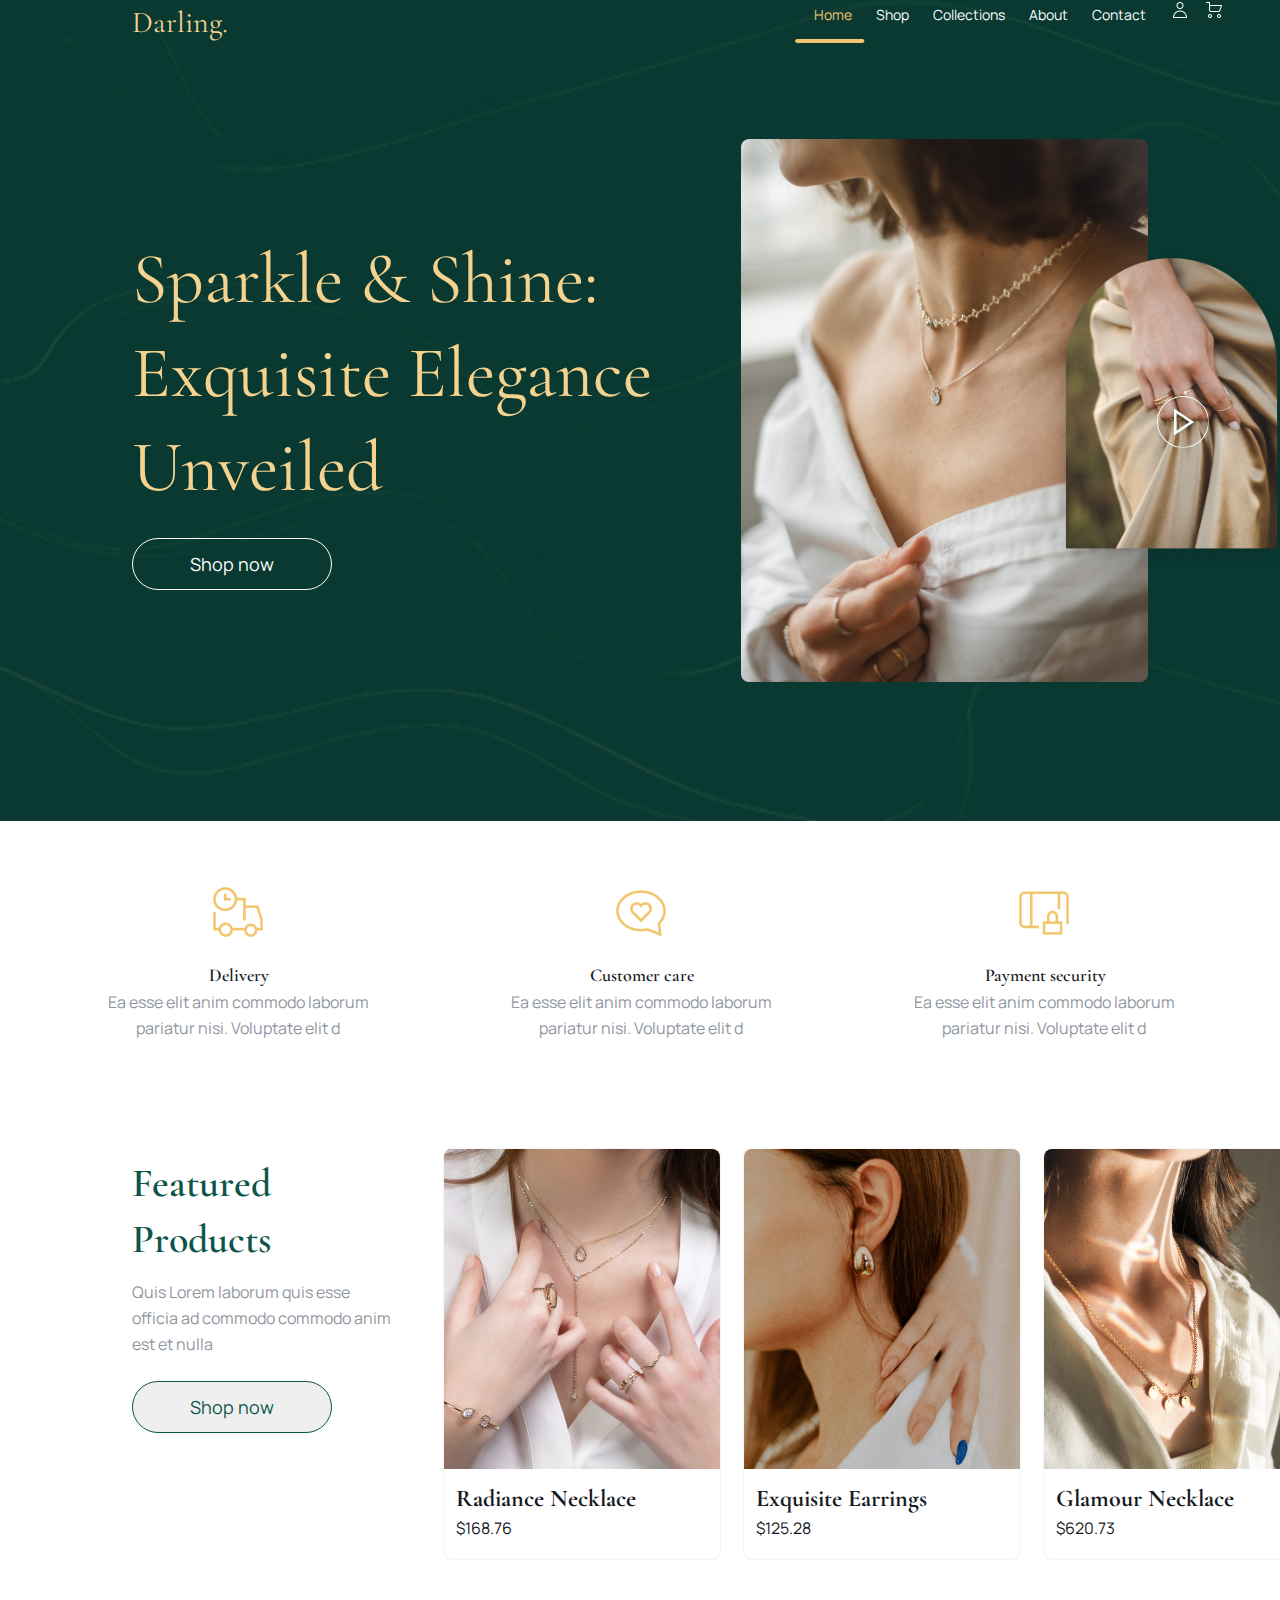
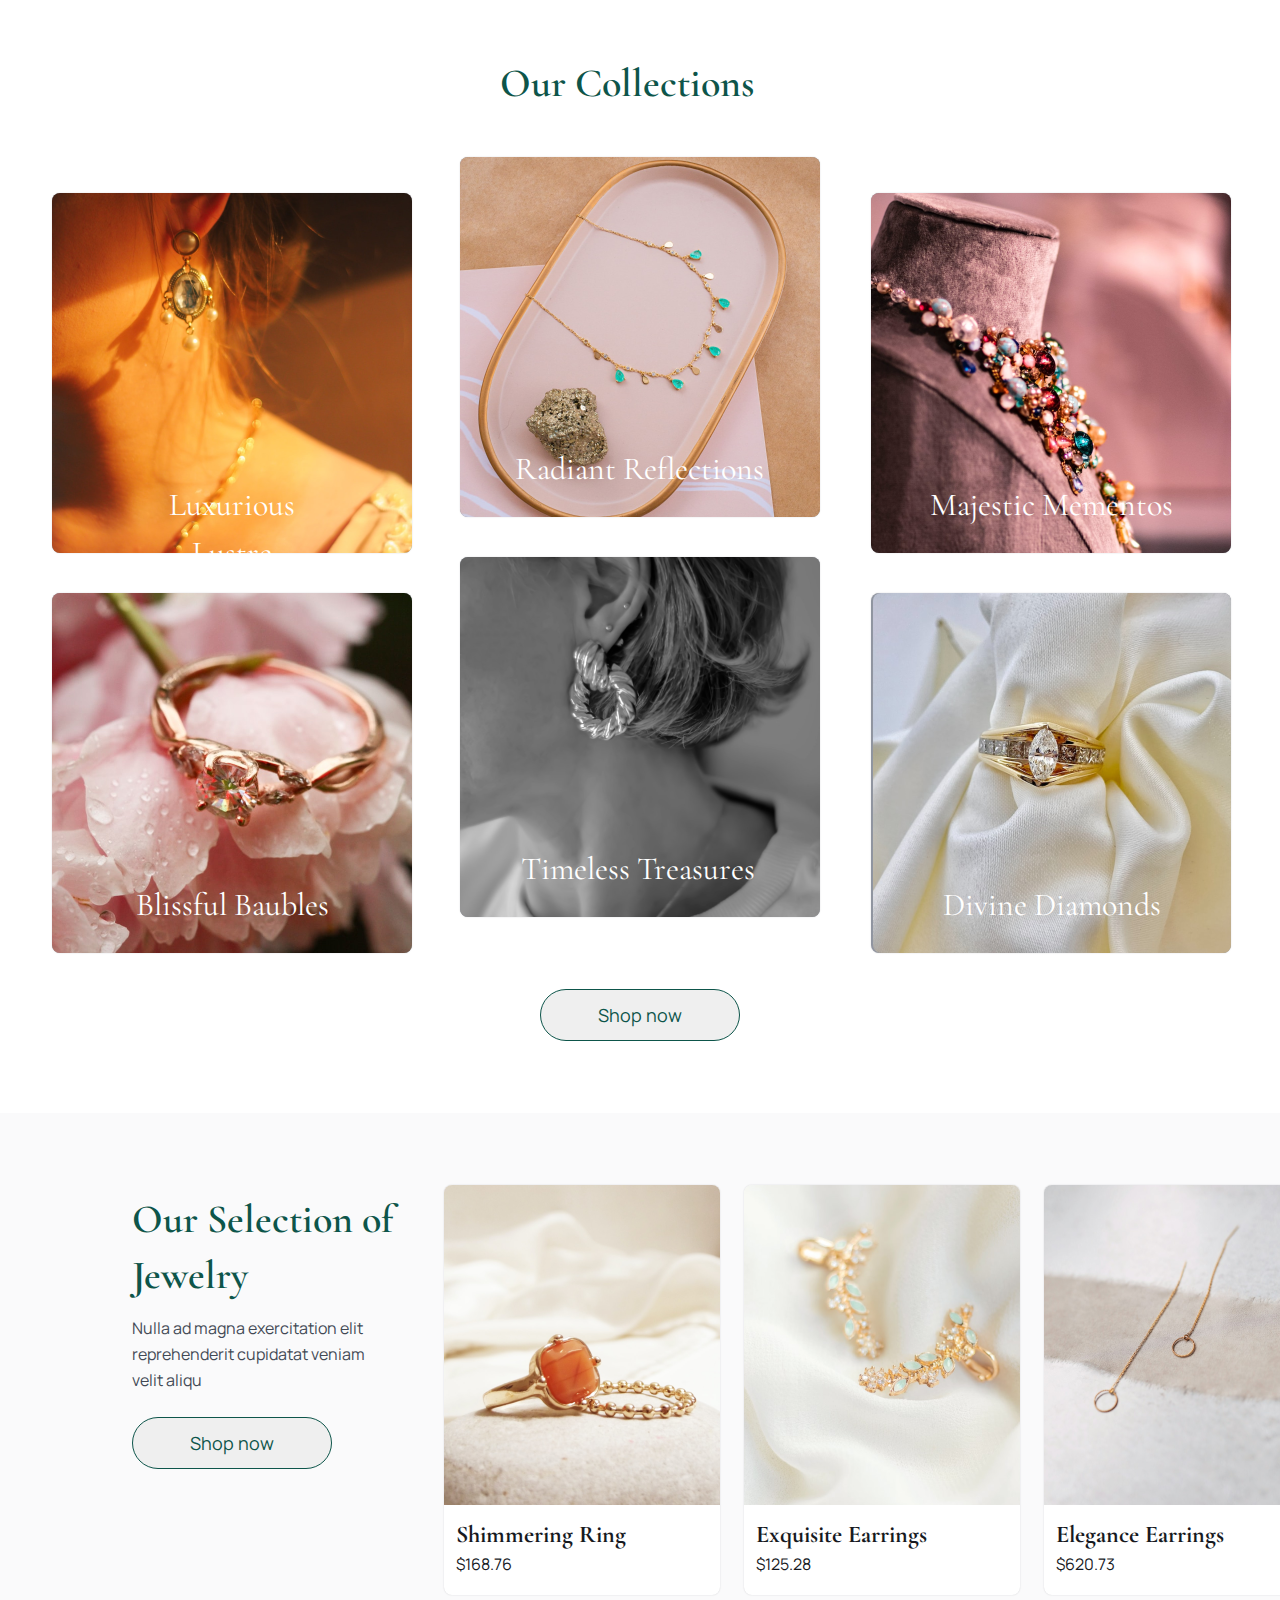
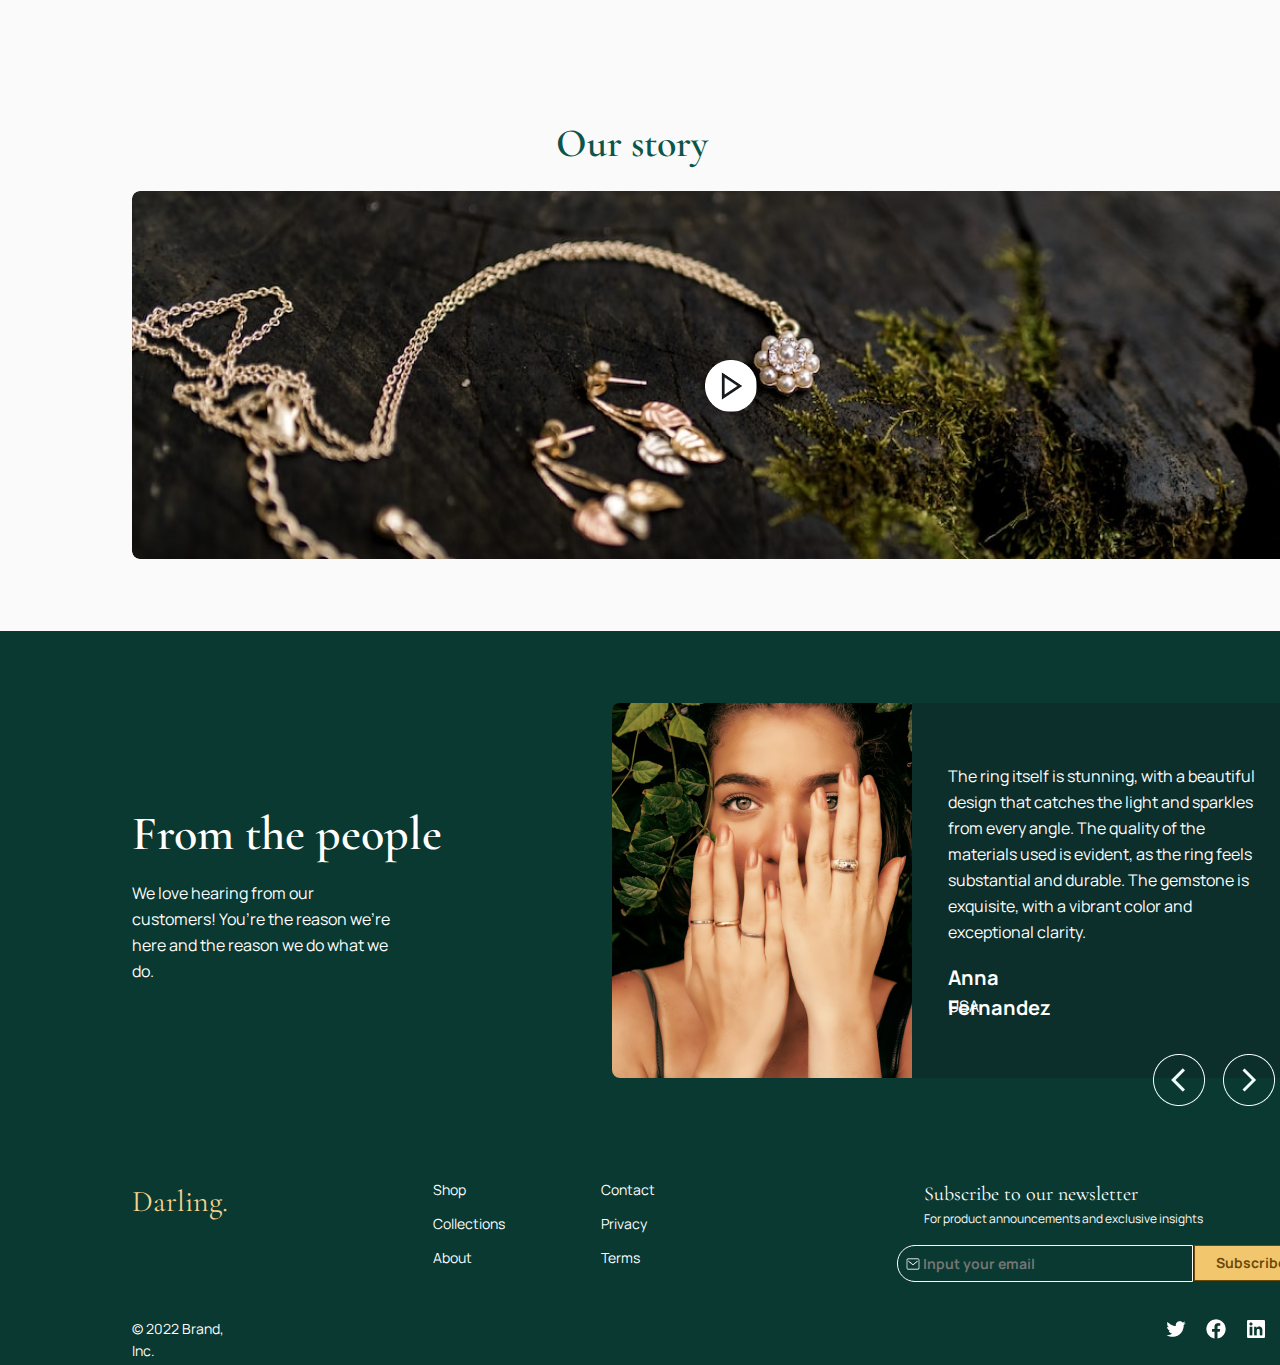
==== commit 854f3fa4: "actualizacion" ====
--- a/homepage.html
+++ b/homepage.html
@@ -4,22 +4,24 @@
     <meta charset="UTF-8">
     <meta name="viewport" content="width=device-width, initial-scale=1.0">
     <link rel="stylesheet" href="./styles/styles.css">
-    <title>proyecto</title>
+    <title>Darling page</title>
 </head>
 <body>
     <img class="vector" src="./assets/vector fondo.png" alt="vector fondo">
     <header class="encabezado"> 
+        <img class="rectangle" src="./assets/Rectangle.png" alt="">
         <ul>
             <span>Darling.</span>
+            
         </ul>
         <nav>
-            <a href="">Home</a>
-            <a href="./productlisting.html">Shop</a>
+            <a class="home" href="./homepage.html">Home</a>
+            <a href="/pages/productlisting.html">Shop</a>
             <a href="">Collections</a>
             <a href="">About</a>
             <a href="">Contact</a>
-            <img  src="./assets/muñeco.png" alt="perfil">
-            <img src="./assets/carrito.png" alt="carrito">
+            <img class="muñeco" src="./assets/muñeco.png" alt="perfil">
+            <img class="carrito" src="./assets/carrito.png" alt="carrito">
         </nav>
     </header>
     <section class="principal">
--- a/styles/styles.css
+++ b/styles/styles.css
@@ -18,7 +18,7 @@
     right: 0px;
     top: 0px;
     background: #093931;
-    background-image: url(./assets/vector\ fondo.png);
+    background-image: url(/assets/vector\ fondo.png);
     background-size: cover;
     background-repeat: no-repeat;
     }
@@ -42,7 +42,7 @@
 position: absolute;
 width: 431px;
 height: 43px;
-right: 218px;
+right: 205px;
 
 border-radius: 4px;
 }
@@ -55,13 +55,27 @@
 font-size: 14px;
 line-height: 22px;
 /* identical to box height, or 157% */
-
 color: #FFFFFF;
 
 }
 
-
-.encabezado img{
+.encabezado a:hover{
+    color: #F2C66D;
+}
+/* Rectangle */
+.rectangle{
+position: absolute;
+width: 70px;
+height: 4px;
+top: 39px;
+border-radius: 2px;
+left: 795px;
+
+}
+.encabezado a.home {
+    color: #F2C66D;
+}
+.carrito, .muñeco{
 width: 20px;
 height: 20px;
 padding-left: 10px;
